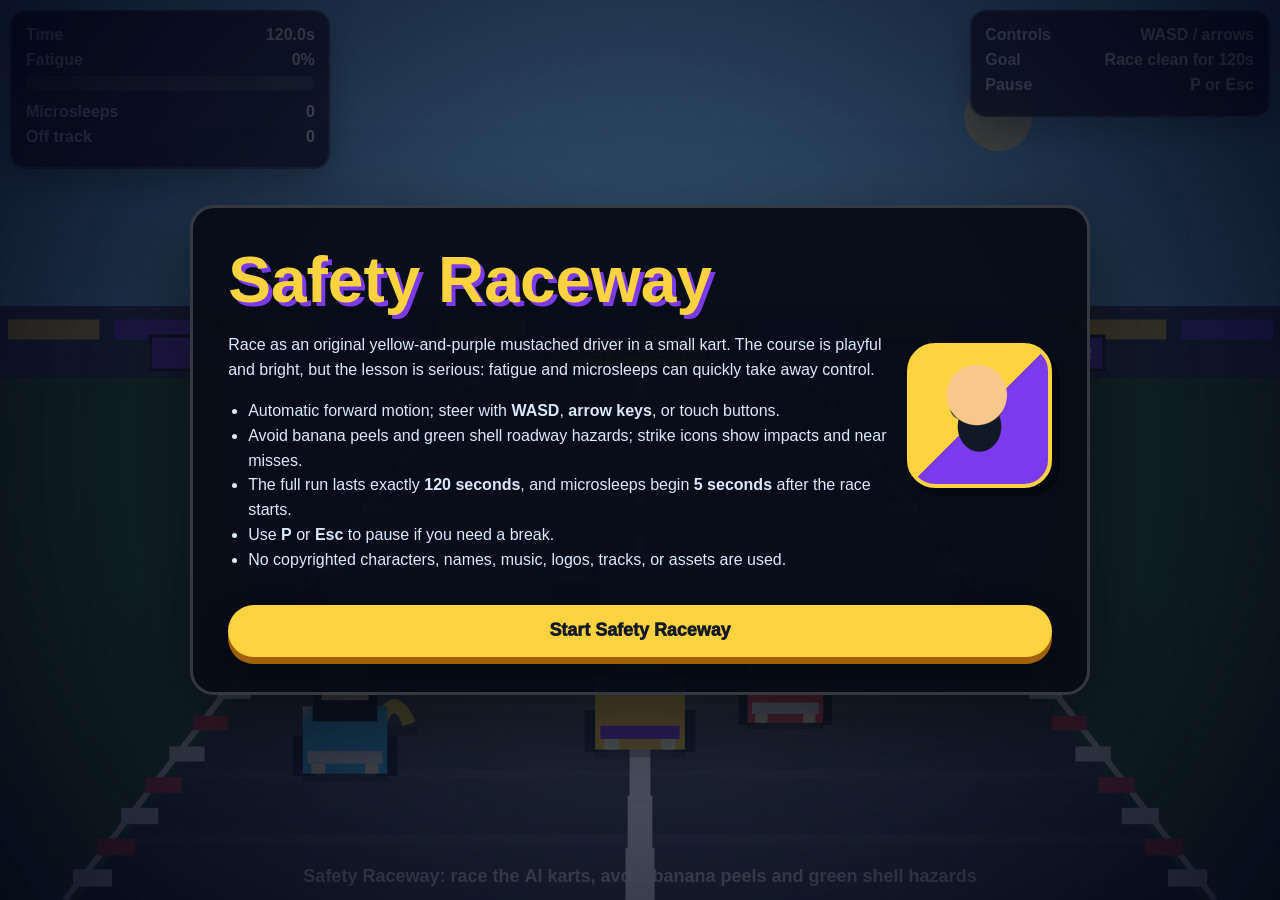
==== index.html @ 1b2b50a2 "Add improved Safety Raceway game" ====
<!DOCTYPE html>
<html lang="en">
<head>
  <meta charset="UTF-8" />
  <meta name="viewport" content="width=device-width, initial-scale=1.0" />
  <meta name="app-version" content="safety-raceway-improved" />
  <title>Safety Raceway: Fatigue Awareness</title>
  <style>
    :root {
      --panel: rgba(10, 16, 28, 0.9);
      --yellow: #ffd23f;
      --purple: #7c3aed;
      --danger: #ef4444;
      --safe: #22c55e;
      --sky: #78c7ff;
      --grass: #55b84d;
      --line: #f8fafc;
    }

    * { box-sizing: border-box; }

    html, body {
      margin: 0;
      width: 100%;
      height: 100%;
      overflow: hidden;
      background: #06111f;
      color: #f8fafc;
      font-family: Inter, "Segoe UI", Roboto, Arial, sans-serif;
      touch-action: none;
    }

    button {
      border: 0;
      border-radius: 999px;
      padding: .95rem 1.25rem;
      min-height: 52px;
      background: var(--yellow);
      color: #111827;
      font: inherit;
      font-weight: 1000;
      cursor: pointer;
      box-shadow: 0 7px 0 #a16207, 0 18px 32px rgba(0,0,0,.32);
    }

    button:focus-visible {
      outline: 4px solid #fff;
      outline-offset: 4px;
    }

    button:active { transform: translateY(3px); box-shadow: 0 4px 0 #a16207; }

    #gameShell {
      position: relative;
      width: 100vw;
      height: 100dvh;
      min-height: 100vh;
      background: linear-gradient(var(--sky) 0 56%, var(--grass) 56% 100%);
      image-rendering: pixelated;
      isolation: isolate;
    }

    canvas {
      position: absolute;
      inset: 0;
      width: 100%;
      height: 100%;
      display: block;
      image-rendering: pixelated;
    }

    .hud {
      position: absolute;
      inset: 0;
      z-index: 5;
      pointer-events: none;
      display: grid;
      grid-template-columns: minmax(210px, 320px) 1fr minmax(210px, 300px);
      gap: .75rem;
      align-items: start;
      padding: max(.65rem, env(safe-area-inset-top)) .65rem .65rem;
    }

    .panel {
      background: var(--panel);
      border: 2px solid rgba(255,255,255,.18);
      border-radius: 16px;
      padding: .85rem;
      box-shadow: 0 12px 32px rgba(0,0,0,.35);
      backdrop-filter: blur(6px);
    }

    .stat {
      display: flex;
      justify-content: space-between;
      gap: .75rem;
      margin-bottom: .45rem;
      color: #dbeafe;
      font-weight: 700;
    }

    .stat strong { color: white; }

    .meter {
      height: 15px;
      border-radius: 999px;
      overflow: hidden;
      background: rgba(255,255,255,.17);
      margin: .35rem 0 .7rem;
    }

    .meter span {
      display: block;
      height: 100%;
      width: var(--fatigue, 0%);
      background: linear-gradient(90deg, var(--safe), #facc15, var(--danger));
      transition: width .15s linear;
    }

    .messageStack {
      justify-self: center;
      display: flex;
      flex-direction: column;
      gap: .5rem;
      align-items: center;
      width: min(44rem, 100%);
    }

    .toast {
      padding: .7rem 1rem;
      border: 2px solid rgba(255,255,255,.25);
      border-radius: 999px;
      background: rgba(127, 29, 29, .94);
      font-weight: 1000;
      text-transform: uppercase;
      letter-spacing: .03em;
      box-shadow: 0 10px 28px rgba(0,0,0,.35);
      animation: toast 3s ease forwards;
    }

    @keyframes toast {
      0% { opacity: 0; transform: translateY(-10px) scale(.98); }
      12%, 78% { opacity: 1; transform: translateY(0) scale(1); }
      100% { opacity: 0; transform: translateY(-10px) scale(.98); }
    }

    .blackout {
      position: absolute;
      inset: 0;
      z-index: 10;
      display: grid;
      place-items: center;
      background: #000;
      color: white;
      opacity: 0;
      pointer-events: none;
      transition: opacity .05s linear;
      text-align: center;
      font-weight: 1000;
      font-size: clamp(2.2rem, 10vw, 6rem);
      letter-spacing: .08em;
    }

    .blackout.active { opacity: 1; }
    .blackout small { display: block; margin-top: .4rem; font-size: .22em; color: #fde68a; }

    .modal {
      position: absolute;
      inset: 0;
      z-index: 20;
      display: grid;
      place-items: center;
      padding: 1rem;
      background: radial-gradient(circle at center, rgba(30,41,59,.62), rgba(2,6,23,.94));
    }

    .card {
      width: min(900px, 96vw);
      max-height: 92dvh;
      overflow: auto;
      border-radius: 24px;
      border: 3px solid rgba(255,255,255,.18);
      background: rgba(8, 13, 24, .97);
      padding: clamp(1.1rem, 3vw, 2.2rem);
      box-shadow: 0 30px 90px rgba(0,0,0,.55);
    }

    h1, h2 { margin: 0 0 .8rem; }
    h1 { font-size: clamp(2rem, 6vw, 4rem); color: var(--yellow); text-shadow: 4px 4px 0 var(--purple); }
    h2 { color: #fff; }
    p, li { color: #dbeafe; line-height: 1.55; }
    ul { padding-left: 1.25rem; }

    .heroPreview {
      display: grid;
      grid-template-columns: 1fr auto;
      gap: 1rem;
      align-items: center;
    }

    .driverBadge {
      width: 145px;
      height: 145px;
      border-radius: 28px;
      border: 4px solid var(--yellow);
      background:
        radial-gradient(circle at 48% 35%, #f8c78b 0 26%, transparent 27%),
        radial-gradient(ellipse at 38% 45%, #1f2937 0 10%, transparent 11%),
        radial-gradient(ellipse at 58% 45%, #1f2937 0 10%, transparent 11%),
        radial-gradient(ellipse at 50% 58%, #111827 0 22%, transparent 23%),
        linear-gradient(135deg, var(--yellow) 0 50%, var(--purple) 50% 100%);
      box-shadow: 8px 8px 0 rgba(0,0,0,.35);
    }

    #startBtn, #restartBtn { width: 100%; margin-top: 1rem; font-size: 1.12rem; }

    .touchControls {
      position: absolute;
      inset: auto max(1rem, env(safe-area-inset-right)) max(1rem, env(safe-area-inset-bottom)) max(1rem, env(safe-area-inset-left));
      z-index: 6;
      display: none;
      justify-content: space-between;
      pointer-events: none;
    }

    .touchBtn {
      pointer-events: auto;
      width: clamp(78px, 22vw, 118px);
      height: clamp(78px, 22vw, 118px);
      border-radius: 24px;
      border: 3px solid rgba(255,255,255,.24);
      background: rgba(15, 23, 42, .78);
      color: white;
      font-size: clamp(2rem, 10vw, 3.4rem);
      box-shadow: 0 14px 34px rgba(0,0,0,.38);
    }

    .hidden { display: none !important; }
    .srOnly { position: absolute; width: 1px; height: 1px; overflow: hidden; clip-path: inset(50%); white-space: nowrap; }

    @media (max-width: 820px), (pointer: coarse) {
      .hud { grid-template-columns: 1fr; padding: .5rem; }
      .panel.secondary { display: none; }
      .panel { padding: .65rem; }
      .stat { font-size: .84rem; margin-bottom: .3rem; }
      .messageStack { align-items: flex-start; }
      .touchControls { display: flex; }
      .heroPreview { grid-template-columns: 1fr; }
      .driverBadge { width: 105px; height: 105px; }
    }

    @media (prefers-reduced-motion: reduce) {
      .toast, .meter span { animation: none; transition: none; }
    }
  </style>
</head>
<body>
  <main id="gameShell" aria-label="Safety Raceway fatigue-awareness kart driving game">
    <canvas id="gameCanvas" aria-hidden="true"></canvas>

    <section class="hud" aria-label="Race status">
      <div class="panel">
        <div class="stat"><span>Time</span><strong id="timeText">120.0s</strong></div>
        <div class="stat"><span>Fatigue</span><strong id="fatigueText">0%</strong></div>
        <div class="meter" role="meter" aria-label="Fatigue level" aria-valuemin="0" aria-valuemax="100" aria-valuenow="0"><span id="fatigueBar"></span></div>
        <div class="stat"><span>Microsleeps</span><strong id="sleepText">0</strong></div>
        <div class="stat"><span>Off track</span><strong id="offTrackText">0</strong></div>
      </div>
      <div id="messageStack" class="messageStack" aria-live="polite" aria-atomic="true"></div>
      <div class="panel secondary">
        <div class="stat"><span>Controls</span><strong>WASD / arrows</strong></div>
        <div class="stat"><span>Goal</span><strong>Race clean for 120s</strong></div>
        <div class="stat"><span>Pause</span><strong>P or Esc</strong></div>
      </div>
    </section>

    <section class="touchControls" aria-label="Mobile steering controls">
      <button class="touchBtn" id="leftTouch" aria-label="Steer left" type="button">‹</button>
      <button class="touchBtn" id="rightTouch" aria-label="Steer right" type="button">›</button>
    </section>

    <div class="blackout" id="blackout" role="status" aria-live="assertive"><div>MICROSLEEP<small id="blackoutText">0.1s loss of control</small></div></div>

    <section class="modal" id="startModal" aria-labelledby="startTitle">
      <div class="card">
        <div class="heroPreview">
          <div>
            <h1 id="startTitle">Safety Raceway</h1>
            <p>Race as an original yellow-and-purple mustached driver in a small kart. The course is playful and bright, but the lesson is serious: fatigue and microsleeps can quickly take away control.</p>
            <ul>
              <li>Automatic forward motion; steer with <strong>WASD</strong>, <strong>arrow keys</strong>, or touch buttons.</li>
              <li>Avoid banana peels and green shell roadway hazards; strike icons show impacts and near misses.</li>
              <li>The full run lasts exactly <strong>120 seconds</strong>, and microsleeps begin <strong>5 seconds</strong> after the race starts.</li>
              <li>Use <strong>P</strong> or <strong>Esc</strong> to pause if you need a break.</li>
              <li>No copyrighted characters, names, music, logos, tracks, or assets are used.</li>
            </ul>
          </div>
          <div class="driverBadge" aria-hidden="true"></div>
        </div>
        <button id="startBtn" type="button">Start Safety Raceway</button>
      </div>
    </section>

    <section class="modal hidden" id="endModal" aria-labelledby="endTitle">
      <div class="card">
        <h2 id="endTitle">Training Debrief</h2>
        <p id="summaryText"></p>
        <div id="results"></div>
        <ul>
          <li>Fatigue reduces reaction time.</li>
          <li>Microsleeps can happen without warning.</li>
          <li>Even a one-second lapse can cause lane departure or collision.</li>
          <li>Coffee, loud music, and open windows are not substitutes for sleep.</li>
          <li>If you are too tired to drive safely, stop, rest, and notify your supervisor.</li>
        </ul>
        <button id="restartBtn" type="button">Race Again</button>
      </div>
    </section>
  </main>

  <script>
    const $ = id => document.getElementById(id);
    const canvas = $('gameCanvas');
    const ctx = canvas.getContext('2d');
    const ui = {
      timeText: $('timeText'), fatigueText: $('fatigueText'), fatigueBar: $('fatigueBar'),
      sleepText: $('sleepText'), offTrackText: $('offTrackText'), messageStack: $('messageStack'),
      blackout: $('blackout'), blackoutText: $('blackoutText'), startModal: $('startModal'),
      endModal: $('endModal'), summaryText: $('summaryText'), results: $('results'),
      fatigueMeter: document.querySelector('.meter')
    };

    const GAME_LENGTH = 120;
    const keys = new Set();
    const aiKarts = [];
    const hazards = [];
    let width = 1280;
    let height = 720;
    let state = createState(false);

    function createState(running = true) {
      return {
        running, paused: false, elapsed: 0, distance: 0, speed: 330, playerX: 0,
        steeringVelocity: 0, fatigue: 0, microsleeps: 0, nextMicrosleep: 5,
        blackout: false, blackoutUntil: 0, currentBlackout: 0, totalImpaired: 0,
        longestBlackout: 0, offTrackEvents: 0, wasOffTrack: false, collisions: 0,
        nearMisses: 0, strikeIcons: [], lastTime: performance.now()
      };
    }

    function clamp(value, min, max) { return Math.max(min, Math.min(max, value)); }
    function randomBetween(min, max) { return min + Math.random() * (max - min); }

    function resizeCanvas() {
      const dpr = Math.min(2, window.devicePixelRatio || 1);
      canvas.width = Math.floor(window.innerWidth * dpr);
      canvas.height = Math.floor(window.innerHeight * dpr);
      ctx.setTransform(dpr, 0, 0, dpr, 0, 0);
      width = window.innerWidth;
      height = window.innerHeight;
    }

    function resetGame() {
      state = createState(true);
      aiKarts.length = 0;
      hazards.length = 0;
      setupStartingGrid();
      setupCourseHazards();
      updateHud();
      clearToasts();
      showToast('Safety message: tired driving is dangerous.');
    }

    function setupStartingGrid() {
      [
        { x: -0.72, y: -70, speed: 342, color: '#38bdf8' }, { x: 0.72, y: -70, speed: 334, color: '#ef4444' },
        { x: -0.38, y: -185, speed: 352, color: '#22c55e' }, { x: 0.38, y: -185, speed: 346, color: '#f97316' },
        { x: -0.08, y: -310, speed: 360, color: '#e879f9' }, { x: 0.86, y: -430, speed: 338, color: '#f8fafc' }
      ].forEach(racer => aiKarts.push({ ...racer, baseX: racer.x, nearMissed: false }));
    }

    function setupCourseHazards() {
      [
        { type: 'banana', x: -0.55, y: -520 }, { type: 'greenShell', x: 0.48, y: -860 },
        { type: 'banana', x: 0.05, y: -1220 }, { type: 'greenShell', x: -0.82, y: -1580 },
        { type: 'banana', x: 0.78, y: -1960 }, { type: 'greenShell', x: -0.18, y: -2340 }
      ].forEach(hazard => hazards.push({ ...hazard, spin: 0, hit: false }));
    }

    function addStrikeIcon(label, color = '#ef4444') {
      state.strikeIcons.push({ label, color, age: 0, x: randomBetween(0.39, 0.61), y: 0.28 });
      state.strikeIcons = state.strikeIcons.slice(-6);
    }

    function microsleepDurationFor(elapsed) {
      if (elapsed < 30) return randomBetween(0.1, 0.25);
      if (elapsed < 60) return randomBetween(0.25, 0.5);
      if (elapsed < 90) return randomBetween(0.5, 0.8);
      return randomBetween(0.8, 1.2);
    }

    function microsleepGapFor(elapsed) {
      if (elapsed < 30) return randomBetween(8, 12);
      if (elapsed < 60) return randomBetween(5.5, 8);
      if (elapsed < 90) return randomBetween(3.5, 5.3);
      return randomBetween(1.8, 3);
    }

    function startMicrosleep() {
      state.blackout = true;
      state.microsleeps += 1;
      state.currentBlackout = microsleepDurationFor(state.elapsed);
      state.longestBlackout = Math.max(state.longestBlackout, state.currentBlackout);
      state.totalImpaired += state.currentBlackout;
      state.blackoutUntil = state.elapsed + state.currentBlackout;
      ui.blackoutText.textContent = `${state.currentBlackout.toFixed(1)}s without steering`;
      ui.blackout.classList.add('active');
      showToast('Microsleep! You lost control for a moment. Pull over and rest.');
    }

    function endMicrosleep() {
      state.blackout = false;
      ui.blackout.classList.remove('active');
      state.nextMicrosleep = state.elapsed + microsleepGapFor(state.elapsed);
    }

    function clearToasts() { ui.messageStack.replaceChildren(); }

    function showToast(text) {
      const toast = document.createElement('div');
      toast.className = 'toast';
      toast.textContent = text;
      ui.messageStack.prepend(toast);
      window.setTimeout(() => toast.remove(), 3100);
    }

    function togglePause() {
      if (!state.running) return;
      state.paused = !state.paused;
      state.lastTime = performance.now();
      showToast(state.paused ? 'Paused. Rest breaks matter.' : 'Race resumed.');
    }

    function update(dt) {
      if (state.paused) return;
      state.elapsed = Math.min(GAME_LENGTH, state.elapsed + dt);
      state.distance += state.speed * dt;
      state.fatigue = Math.min(100, (state.elapsed / GAME_LENGTH) * 100);

      const input = (keys.has('ArrowRight') || keys.has('d') || keys.has('D') || keys.has('touchRight') ? 1 : 0) -
        (keys.has('ArrowLeft') || keys.has('a') || keys.has('A') || keys.has('touchLeft') ? 1 : 0);

      if (state.blackout) {
        state.steeringVelocity += (Math.sin(state.elapsed * 5.5 + state.microsleeps) > 0 ? 1 : -1) * 0.95 * dt;
        if (state.elapsed >= state.blackoutUntil) endMicrosleep();
      } else {
        state.steeringVelocity += input * 2.6 * dt;
        state.steeringVelocity *= Math.pow(0.035, dt);
        if (state.elapsed >= state.nextMicrosleep) startMicrosleep();
      }

      state.playerX = clamp(state.playerX + state.steeringVelocity * dt, -1.55, 1.55);
      updateAi(dt);
      updateHazards(dt);
      updateStrikeIcons(dt);
      detectTrackAndTraffic();
      updateHud();
      if (state.elapsed >= GAME_LENGTH) endGame();
    }

    function updateAi(dt) {
      for (const kart of aiKarts) {
        kart.y += (state.speed - kart.speed + 150) * dt;
        kart.x = kart.baseX + Math.sin((state.distance + kart.y) * 0.004) * 0.12;
        if (kart.y > 420) { kart.y -= 2400; kart.nearMissed = false; }
      }
    }

    function updateHazards(dt) {
      for (const hazard of hazards) {
        hazard.y += (state.speed + 90) * dt;
        hazard.spin += dt * 5;
        if (hazard.y > 420) { hazard.y -= 2600; hazard.hit = false; }
      }
    }

    function updateStrikeIcons(dt) {
      state.strikeIcons.forEach(icon => { icon.age += dt; });
      state.strikeIcons = state.strikeIcons.filter(icon => icon.age < 1.8);
    }

    function detectTrackAndTraffic() {
      const offTrack = Math.abs(state.playerX) > 1.05;
      if (offTrack && !state.wasOffTrack) { state.offTrackEvents += 1; showToast('Off track! Fatigue makes recovery harder.'); }
      state.wasOffTrack = offTrack;

      for (const kart of aiKarts) {
        if (kart.y <= -20 || kart.y >= 135) continue;
        const gap = Math.abs(kart.x - state.playerX);
        if (gap < 0.18) { state.collisions += 1; addStrikeIcon('CRASH'); showToast('Kart collision! A brief lapse can be enough.'); kart.y -= 1200; }
        else if (gap < 0.32 && !kart.nearMissed) { kart.nearMissed = true; state.nearMisses += 1; addStrikeIcon('NEAR MISS', '#f59e0b'); showToast('Near miss with another racer!'); }
      }

      for (const hazard of hazards) {
        if (hazard.hit || hazard.y <= -30 || hazard.y >= 120) continue;
        const gap = Math.abs(hazard.x - state.playerX);
        if (gap < 0.2) {
          hazard.hit = true; state.collisions += 1; state.steeringVelocity += hazard.type === 'banana' ? 1.35 : -1.35;
          addStrikeIcon(hazard.type === 'banana' ? 'BANANA' : 'SHELL', hazard.type === 'banana' ? '#facc15' : '#22c55e');
          showToast(hazard.type === 'banana' ? 'Banana peel hazard! Loss of traction.' : 'Green shell hazard! Sudden swerve.');
        } else if (gap < 0.34) {
          hazard.hit = true; state.nearMisses += 1; addStrikeIcon('DODGED', '#38bdf8'); showToast('Near miss with a roadway hazard.');
        }
      }
    }

    function updateHud() {
      const fatigue = Math.round(state.fatigue);
      ui.timeText.textContent = `${Math.max(0, GAME_LENGTH - state.elapsed).toFixed(1)}s`;
      ui.fatigueText.textContent = `${fatigue}%`;
      ui.fatigueBar.style.setProperty('--fatigue', `${state.fatigue}%`);
      ui.fatigueMeter.setAttribute('aria-valuenow', String(fatigue));
      ui.sleepText.textContent = state.microsleeps;
      ui.offTrackText.textContent = state.offTrackEvents;
    }

    function draw() {
      ctx.clearRect(0, 0, width, height);
      drawSkyAndStadium(); drawTrack(); drawHazards(); drawAiKarts(); drawPlayerKart(); drawStrikeIcons(); drawOverlayText();
      if (state.paused) drawPausedOverlay();
    }

    function drawSkyAndStadium() {
      ctx.fillStyle = '#78c7ff'; ctx.fillRect(0, 0, width, height * 0.56);
      ctx.fillStyle = '#fff3a3'; ctx.beginPath(); ctx.arc(width * 0.78, height * 0.13, 34, 0, Math.PI * 2); ctx.fill();
      ctx.fillStyle = '#334155'; ctx.fillRect(0, height * 0.34, width, height * 0.1);
      for (let i = 0; i < 12; i += 1) { ctx.fillStyle = i % 2 ? '#7c3aed' : '#ffd23f'; ctx.fillRect(i * width / 12 + 8, height * 0.355, width / 14, 20); }
      ctx.fillStyle = '#55b84d'; ctx.fillRect(0, height * 0.44, width, height * 0.56);
    }

    function getRoadCurve(distance) { return Math.sin(distance * 0.0017) * 0.75 + Math.sin(distance * 0.0043) * 0.25; }

    function drawTrack() {
      const horizon = height * 0.42, bottom = height, playerX = state.playerX || 0, distance = state.distance || 0;
      const center = width / 2 - playerX * width * 0.08, curve = getRoadCurve(distance) * width * 0.16;
      const leftTop = center - width * 0.12 + curve, rightTop = center + width * 0.12 + curve, leftBottom = width * 0.06, rightBottom = width * 0.94;
      ctx.fillStyle = '#2f6b35'; ctx.fillRect(0, horizon, width, bottom - horizon);
      const gradient = ctx.createLinearGradient(0, horizon, 0, bottom); gradient.addColorStop(0, '#6b7280'); gradient.addColorStop(0.45, '#4b5563'); gradient.addColorStop(1, '#2f3540');
      ctx.fillStyle = gradient; ctx.beginPath(); ctx.moveTo(leftTop, horizon); ctx.lineTo(rightTop, horizon); ctx.lineTo(rightBottom, bottom); ctx.lineTo(leftBottom, bottom); ctx.closePath(); ctx.fill();
      ctx.fillStyle = 'rgba(255,255,255,.06)';
      for (let i = 0; i < 9; i += 1) { const t = i / 8, y = horizon + (bottom - horizon) * t, left = leftTop + (leftBottom - leftTop) * t, right = rightTop + (rightBottom - rightTop) * t; ctx.fillRect(left, y, right - left, 2 + t * 8); }
      drawGuardRail(leftTop, rightTop, leftBottom, rightBottom, horizon, bottom); drawLaneMarkers(center + curve, horizon, bottom); drawTrackSigns(horizon);
    }

    function drawGuardRail(leftTop, rightTop, leftBottom, rightBottom, horizon, bottom) {
      ctx.strokeStyle = '#f8fafc'; ctx.lineWidth = 6; ctx.beginPath(); ctx.moveTo(leftTop - 18, horizon); ctx.lineTo(leftBottom - 12, bottom); ctx.moveTo(rightTop + 18, horizon); ctx.lineTo(rightBottom + 12, bottom); ctx.stroke();
      for (let i = 0; i < 18; i += 1) { const t = i / 17, y = horizon + (bottom - horizon) * t, railWidth = 24 + t * 16; ctx.fillStyle = i % 2 ? '#ef4444' : '#f8fafc'; ctx.fillRect(leftTop + (leftBottom - leftTop) * t - 28, y, railWidth, 8 + t * 10); ctx.fillRect(rightTop + (rightBottom - rightTop) * t + 28 - railWidth, y, railWidth, 8 + t * 10); }
    }

    function drawLaneMarkers(center, horizon, bottom) {
      for (let i = 0; i < 16; i += 1) { const t = ((i * 90 + state.distance) % 900) / 900, y = horizon + (bottom - horizon) * t, scale = t * t; ctx.fillStyle = '#f8fafc'; ctx.fillRect(center - (8 + scale * 26) / 2, y, 8 + scale * 26, 18 + scale * 72); }
    }

    function drawTrackSigns(horizon) {
      ['REST AREA', 'SAFETY RACEWAY', 'FATIGUE = DANGER'].forEach((sign, i) => { const x = width * (0.18 + i * 0.31), signY = horizon - 42; ctx.fillStyle = i === 1 ? '#ffd23f' : '#7c3aed'; ctx.fillRect(x - 80, signY, 160, 34); ctx.strokeStyle = '#111827'; ctx.lineWidth = 3; ctx.strokeRect(x - 80, signY, 160, 34); ctx.fillStyle = i === 1 ? '#111827' : '#ffffff'; ctx.font = 'bold 14px Arial'; ctx.textAlign = 'center'; ctx.fillText(sign, x, signY + 22); });
    }

    function projectKart(xNorm, yTrack) {
      const t = clamp((yTrack + 1250) / 1550, 0.05, 1), y = height * 0.42 + (height * 0.53) * t;
      const roadHalf = width * (0.12 + 0.38 * t), curve = getRoadCurve(state.distance + yTrack) * width * 0.16 * (1 - t);
      return { x: width / 2 + curve + xNorm * roadHalf - state.playerX * width * 0.03 * (1 - t), y, scale: 0.25 + t * 1.35 };
    }

    function drawHazards() {
      const source = hazards.length ? hazards : [{ type: 'banana', x: -0.45, y: -180, spin: 0 }, { type: 'greenShell', x: 0.52, y: -360, spin: 0.8 }];
      source.forEach(hazard => { const p = projectKart(hazard.x, hazard.y); if (p.y >= height * 0.42 && p.y <= height + 120) drawHazard(p.x, p.y, p.scale, hazard.type, hazard.spin || 0); });
    }

    function drawAiKarts() {
      const source = aiKarts.length ? aiKarts : [{ x: -0.55, y: -110, color: '#38bdf8' }, { x: 0.4, y: -260, color: '#ef4444' }, { x: 0.05, y: -520, color: '#22c55e' }];
      [...source].sort((a, b) => a.y - b.y).forEach(kart => { const p = projectKart(kart.x, kart.y); if (p.y >= height * 0.42 && p.y <= height + 120) drawKart(p.x, p.y, p.scale, kart.color, '#111827', false); });
    }

    function drawPlayerKart() { drawKart(width / 2, height * 0.78 + Math.sin(state.distance * 0.04) * 3, 1.32, '#ffd23f', '#7c3aed', true); }

    function drawStrikeIcons() {
      state.strikeIcons.forEach(icon => { const alpha = Math.max(0, 1 - icon.age / 1.8), pop = 1 + Math.sin(icon.age * Math.PI * 4) * 0.08; ctx.save(); ctx.globalAlpha = alpha; ctx.translate(width * icon.x, height * (icon.y - icon.age * 0.06)); ctx.scale(pop, pop); ctx.fillStyle = icon.color; ctx.strokeStyle = '#111827'; ctx.lineWidth = 5; ctx.beginPath(); for (let i = 0; i < 12; i += 1) { const angle = Math.PI * 2 * i / 12, radius = i % 2 ? 44 : 58; ctx.lineTo(Math.cos(angle) * radius, Math.sin(angle) * radius); } ctx.closePath(); ctx.fill(); ctx.stroke(); ctx.fillStyle = 'white'; ctx.font = '900 17px Arial'; ctx.textAlign = 'center'; ctx.textBaseline = 'middle'; ctx.fillText(icon.label, 0, 0); ctx.restore(); });
    }

    function drawHazard(x, y, scale, type, spin) {
      ctx.save(); ctx.translate(x, y); ctx.scale(scale, scale); ctx.rotate(type === 'greenShell' ? spin : 0); ctx.fillStyle = 'rgba(0,0,0,.25)'; ctx.fillRect(-20, 16, 40, 8);
      if (type === 'banana') { ctx.fillStyle = '#fde047'; ctx.beginPath(); ctx.moveTo(-18, 12); ctx.quadraticCurveTo(0, -26, 18, 12); ctx.lineTo(7, 16); ctx.quadraticCurveTo(0, -6, -7, 16); ctx.closePath(); ctx.fill(); ctx.fillStyle = '#92400e'; ctx.fillRect(-3, -23, 6, 9); }
      else { ctx.fillStyle = '#16a34a'; ctx.beginPath(); ctx.ellipse(0, 0, 25, 19, 0, 0, Math.PI * 2); ctx.fill(); ctx.strokeStyle = '#052e16'; ctx.lineWidth = 5; ctx.stroke(); ctx.fillStyle = '#bbf7d0'; ctx.fillRect(-10, -8, 20, 16); }
      ctx.restore();
    }

    function drawKart(x, y, scale, bodyColor, accentColor, player) {
      ctx.save(); ctx.translate(x, y); ctx.scale(scale, scale); ctx.fillStyle = 'rgba(0,0,0,.28)'; ctx.fillRect(-34, 30, 68, 12); ctx.fillStyle = '#111827'; ctx.fillRect(-42, 6, 18, 32); ctx.fillRect(24, 6, 18, 32);
      const kartGradient = ctx.createLinearGradient(-34, -18, 34, 36); kartGradient.addColorStop(0, '#ffffff'); kartGradient.addColorStop(0.12, bodyColor); kartGradient.addColorStop(1, bodyColor); ctx.fillStyle = kartGradient; ctx.fillRect(-34, -18, 68, 54);
      ctx.fillStyle = accentColor; ctx.fillRect(-26, -30, 52, 24); ctx.fillStyle = '#f7c58d'; ctx.fillRect(-19, -55, 38, 32); ctx.fillStyle = '#111827'; ctx.fillRect(-24, -39, 48, 9); ctx.fillStyle = player ? '#7c3aed' : '#e5e7eb'; ctx.fillRect(-30, 18, 60, 10); ctx.fillStyle = '#fef3c7'; ctx.fillRect(-27, 28, 11, 8); ctx.fillRect(16, 28, 11, 8); ctx.restore();
    }

    function drawOverlayText() { ctx.fillStyle = 'rgba(255,255,255,.78)'; ctx.font = 'bold 18px Arial'; ctx.textAlign = 'center'; ctx.fillText('Safety Raceway: race the AI karts, avoid banana peels and green shell hazards', width / 2, height - 18); }

    function drawPausedOverlay() { ctx.fillStyle = 'rgba(2,6,23,.65)'; ctx.fillRect(0, 0, width, height); ctx.fillStyle = '#fff'; ctx.font = '900 48px Arial'; ctx.textAlign = 'center'; ctx.fillText('PAUSED', width / 2, height / 2); }

    function appendResult(label, value) {
      const li = document.createElement('li'); li.append(`${label}: `); const strong = document.createElement('strong'); strong.textContent = value; li.append(strong); return li;
    }

    function endGame() {
      state.running = false; state.blackout = false; ui.blackout.classList.remove('active');
      ui.summaryText.textContent = 'The 120-second Safety Raceway run is complete. Review how fatigue and microsleeps affected control.';
      const heading = document.createElement('h2'); heading.textContent = 'Your Results';
      const list = document.createElement('ul');
      list.append(appendResult('Microsleeps', state.microsleeps), appendResult('Off-track events', state.offTrackEvents), appendResult('Collisions / hazards hit', state.collisions), appendResult('Near misses', state.nearMisses), appendResult('Longest blackout', `${state.longestBlackout.toFixed(2)} seconds`), appendResult('Total time impaired', `${state.totalImpaired.toFixed(2)} seconds`));
      ui.results.replaceChildren(heading, list); ui.endModal.classList.remove('hidden');
    }

    function loop(now) {
      if (state.running) { const dt = Math.min(0.05, Math.max(0, (now - state.lastTime) / 1000)); state.lastTime = now; update(dt); }
      draw(); requestAnimationFrame(loop);
    }

    function bindTouch(button, keyName) {
      const start = event => { event.preventDefault(); keys.add(keyName); button.setPointerCapture?.(event.pointerId); };
      const end = event => { event.preventDefault(); keys.delete(keyName); };
      button.addEventListener('pointerdown', start); button.addEventListener('pointerup', end); button.addEventListener('pointercancel', end); button.addEventListener('pointerleave', end);
    }

    document.addEventListener('keydown', event => {
      if (['ArrowLeft', 'ArrowRight', 'a', 'A', 'd', 'D', 'w', 'W', 's', 'S'].includes(event.key)) event.preventDefault();
      if ((event.key === 'p' || event.key === 'P' || event.key === 'Escape') && !event.repeat) { event.preventDefault(); togglePause(); return; }
      keys.add(event.key);
    });
    document.addEventListener('keyup', event => keys.delete(event.key));
    window.addEventListener('blur', () => { keys.clear(); if (state.running && !state.paused) togglePause(); });
    bindTouch($('leftTouch'), 'touchLeft'); bindTouch($('rightTouch'), 'touchRight');
    $('startBtn').addEventListener('click', () => { ui.startModal.classList.add('hidden'); ui.endModal.classList.add('hidden'); resetGame(); });
    $('restartBtn').addEventListener('click', () => { ui.endModal.classList.add('hidden'); resetGame(); });
    window.addEventListener('resize', resizeCanvas);
    resizeCanvas(); draw(); requestAnimationFrame(loop);
  </script>
</body>
</html>
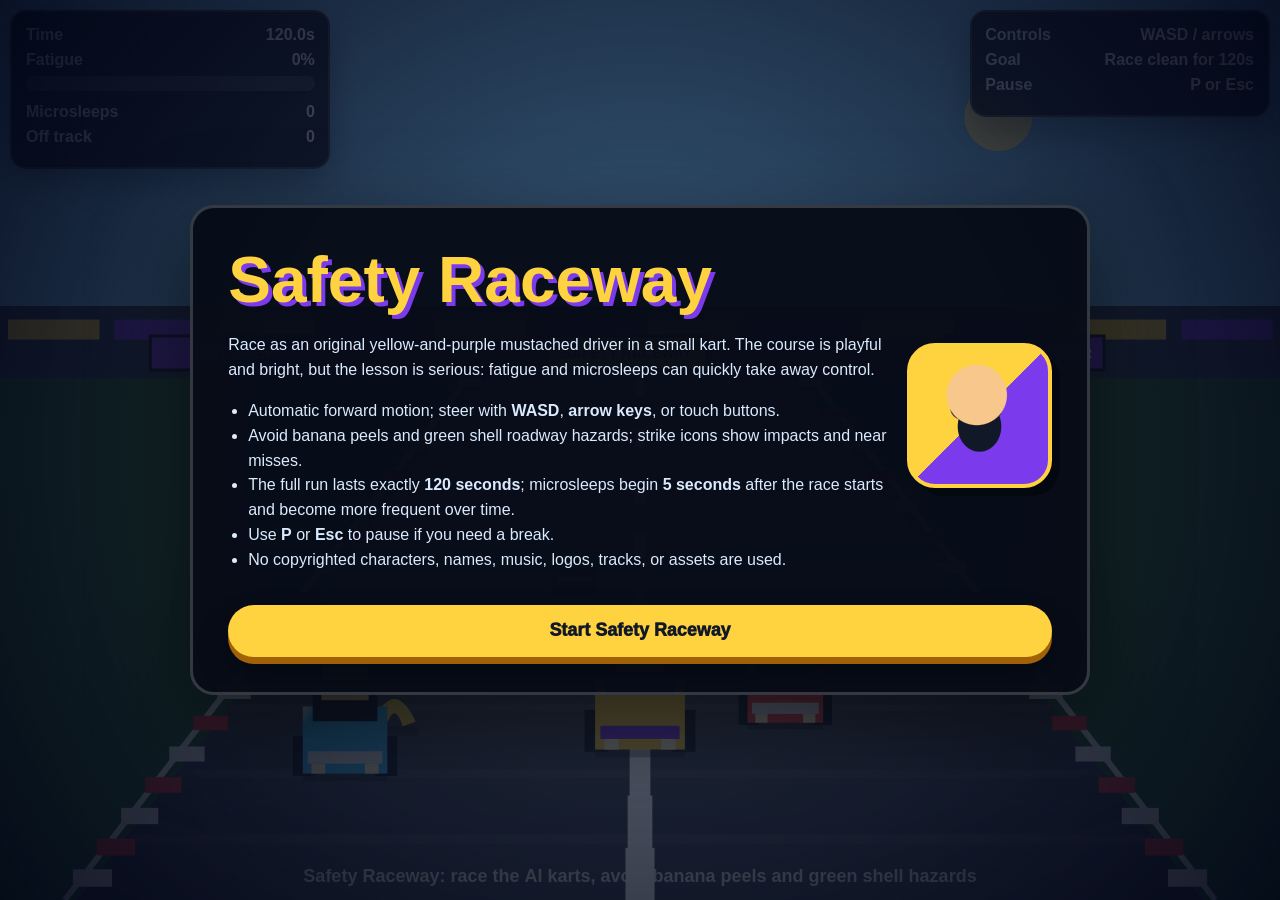
==== commit 34979565: "Fix driver control and microsleep cadence" ====
--- a/index.html
+++ b/index.html
@@ -290,7 +290,7 @@
             <ul>
               <li>Automatic forward motion; steer with <strong>WASD</strong>, <strong>arrow keys</strong>, or touch buttons.</li>
               <li>Avoid banana peels and green shell roadway hazards; strike icons show impacts and near misses.</li>
-              <li>The full run lasts exactly <strong>120 seconds</strong>, and microsleeps begin <strong>5 seconds</strong> after the race starts.</li>
+              <li>The full run lasts exactly <strong>120 seconds</strong>; microsleeps begin <strong>5 seconds</strong> after the race starts and become more frequent over time.</li>
               <li>Use <strong>P</strong> or <strong>Esc</strong> to pause if you need a break.</li>
               <li>No copyrighted characters, names, music, logos, tracks, or assets are used.</li>
             </ul>
@@ -400,10 +400,10 @@
     }
 
     function microsleepGapFor(elapsed) {
-      if (elapsed < 30) return randomBetween(8, 12);
-      if (elapsed < 60) return randomBetween(5.5, 8);
-      if (elapsed < 90) return randomBetween(3.5, 5.3);
-      return randomBetween(1.8, 3);
+      if (elapsed < 30) return randomBetween(4, 5);
+      if (elapsed < 60) return randomBetween(3, 4);
+      if (elapsed < 90) return randomBetween(2, 3);
+      return randomBetween(1, 2);
     }
 
     function startMicrosleep() {
@@ -451,7 +451,8 @@
         (keys.has('ArrowLeft') || keys.has('a') || keys.has('A') || keys.has('touchLeft') ? 1 : 0);
 
       if (state.blackout) {
-        state.steeringVelocity += (Math.sin(state.elapsed * 5.5 + state.microsleeps) > 0 ? 1 : -1) * 0.95 * dt;
+        // During a microsleep the driver stops responding, but the game never steers for them.
+        state.steeringVelocity *= Math.pow(0.08, dt);
         if (state.elapsed >= state.blackoutUntil) endMicrosleep();
       } else {
         state.steeringVelocity += input * 2.6 * dt;
@@ -541,8 +542,8 @@
     function getRoadCurve(distance) { return Math.sin(distance * 0.0017) * 0.75 + Math.sin(distance * 0.0043) * 0.25; }
 
     function drawTrack() {
-      const horizon = height * 0.42, bottom = height, playerX = state.playerX || 0, distance = state.distance || 0;
-      const center = width / 2 - playerX * width * 0.08, curve = getRoadCurve(distance) * width * 0.16;
+      const horizon = height * 0.42, bottom = height, distance = state.distance || 0;
+      const center = width / 2, curve = getRoadCurve(distance) * width * 0.16;
       const leftTop = center - width * 0.12 + curve, rightTop = center + width * 0.12 + curve, leftBottom = width * 0.06, rightBottom = width * 0.94;
       ctx.fillStyle = '#2f6b35'; ctx.fillRect(0, horizon, width, bottom - horizon);
       const gradient = ctx.createLinearGradient(0, horizon, 0, bottom); gradient.addColorStop(0, '#6b7280'); gradient.addColorStop(0.45, '#4b5563'); gradient.addColorStop(1, '#2f3540');
@@ -568,7 +569,7 @@
     function projectKart(xNorm, yTrack) {
       const t = clamp((yTrack + 1250) / 1550, 0.05, 1), y = height * 0.42 + (height * 0.53) * t;
       const roadHalf = width * (0.12 + 0.38 * t), curve = getRoadCurve(state.distance + yTrack) * width * 0.16 * (1 - t);
-      return { x: width / 2 + curve + xNorm * roadHalf - state.playerX * width * 0.03 * (1 - t), y, scale: 0.25 + t * 1.35 };
+      return { x: width / 2 + curve + xNorm * roadHalf, y, scale: 0.25 + t * 1.35 };
     }
 
     function drawHazards() {
@@ -581,7 +582,10 @@
       [...source].sort((a, b) => a.y - b.y).forEach(kart => { const p = projectKart(kart.x, kart.y); if (p.y >= height * 0.42 && p.y <= height + 120) drawKart(p.x, p.y, p.scale, kart.color, '#111827', false); });
     }
 
-    function drawPlayerKart() { drawKart(width / 2, height * 0.78 + Math.sin(state.distance * 0.04) * 3, 1.32, '#ffd23f', '#7c3aed', true); }
+    function drawPlayerKart() {
+      const playerScreenX = width / 2 + state.playerX * width * 0.285;
+      drawKart(playerScreenX, height * 0.78 + Math.sin(state.distance * 0.04) * 3, 1.32, '#ffd23f', '#7c3aed', true);
+    }
 
     function drawStrikeIcons() {
       state.strikeIcons.forEach(icon => { const alpha = Math.max(0, 1 - icon.age / 1.8), pop = 1 + Math.sin(icon.age * Math.PI * 4) * 0.08; ctx.save(); ctx.globalAlpha = alpha; ctx.translate(width * icon.x, height * (icon.y - icon.age * 0.06)); ctx.scale(pop, pop); ctx.fillStyle = icon.color; ctx.strokeStyle = '#111827'; ctx.lineWidth = 5; ctx.beginPath(); for (let i = 0; i < 12; i += 1) { const angle = Math.PI * 2 * i / 12, radius = i % 2 ? 44 : 58; ctx.lineTo(Math.cos(angle) * radius, Math.sin(angle) * radius); } ctx.closePath(); ctx.fill(); ctx.stroke(); ctx.fillStyle = 'white'; ctx.font = '900 17px Arial'; ctx.textAlign = 'center'; ctx.textBaseline = 'middle'; ctx.fillText(icon.label, 0, 0); ctx.restore(); });
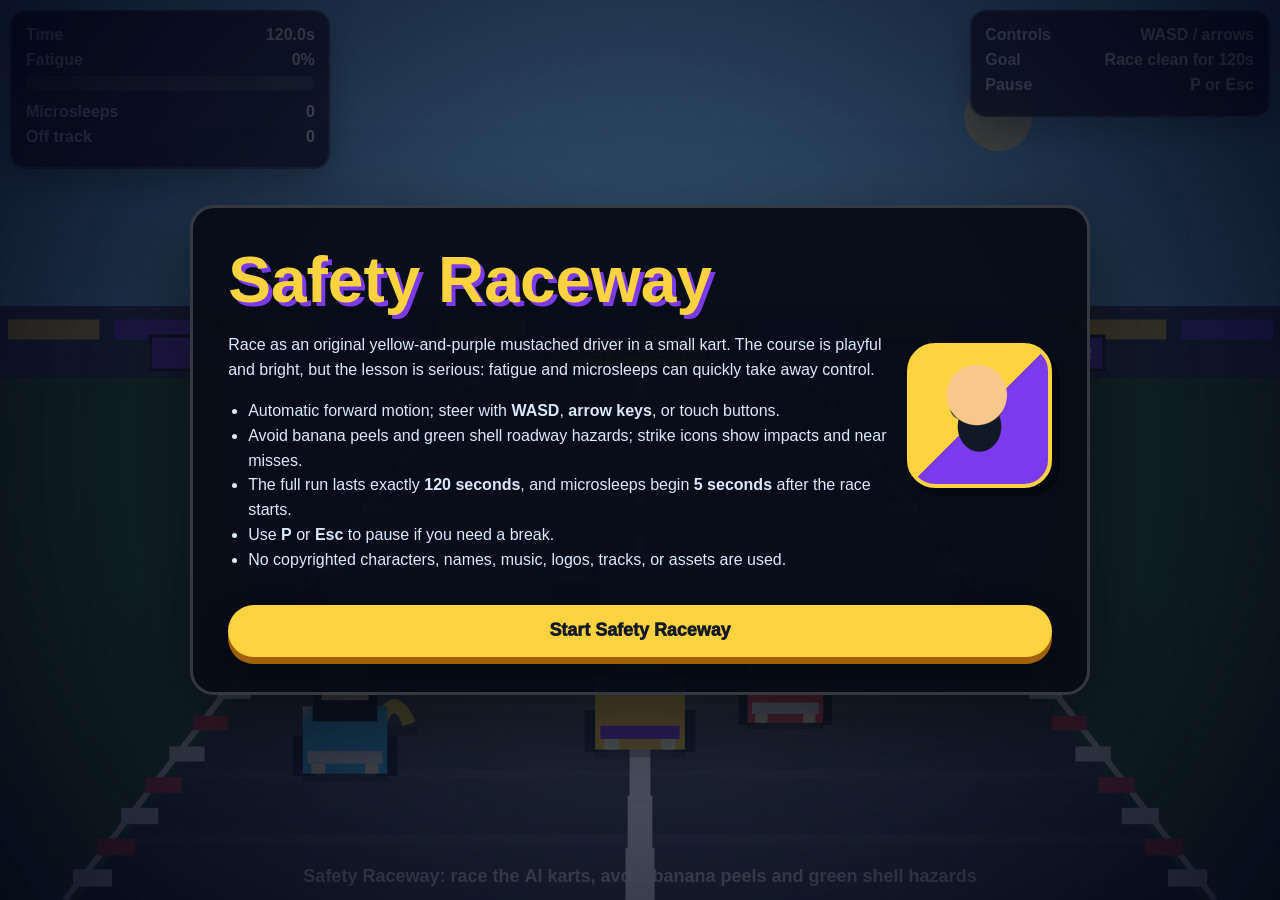
==== commit f99678e9: "Merge branch 'main' into codex/improve-html-and-javascript-code-c1svk4" ====
--- a/index.html
+++ b/index.html
@@ -290,7 +290,7 @@
             <ul>
               <li>Automatic forward motion; steer with <strong>WASD</strong>, <strong>arrow keys</strong>, or touch buttons.</li>
               <li>Avoid banana peels and green shell roadway hazards; strike icons show impacts and near misses.</li>
-              <li>The full run lasts exactly <strong>120 seconds</strong>; microsleeps begin <strong>5 seconds</strong> after the race starts and become more frequent over time.</li>
+              <li>The full run lasts exactly <strong>120 seconds</strong>, and microsleeps begin <strong>5 seconds</strong> after the race starts.</li>
               <li>Use <strong>P</strong> or <strong>Esc</strong> to pause if you need a break.</li>
               <li>No copyrighted characters, names, music, logos, tracks, or assets are used.</li>
             </ul>
@@ -400,10 +400,10 @@
     }
 
     function microsleepGapFor(elapsed) {
-      if (elapsed < 30) return randomBetween(4, 5);
-      if (elapsed < 60) return randomBetween(3, 4);
-      if (elapsed < 90) return randomBetween(2, 3);
-      return randomBetween(1, 2);
+      if (elapsed < 30) return randomBetween(8, 12);
+      if (elapsed < 60) return randomBetween(5.5, 8);
+      if (elapsed < 90) return randomBetween(3.5, 5.3);
+      return randomBetween(1.8, 3);
     }
 
     function startMicrosleep() {
@@ -451,8 +451,7 @@
         (keys.has('ArrowLeft') || keys.has('a') || keys.has('A') || keys.has('touchLeft') ? 1 : 0);
 
       if (state.blackout) {
-        // During a microsleep the driver stops responding, but the game never steers for them.
-        state.steeringVelocity *= Math.pow(0.08, dt);
+        state.steeringVelocity += (Math.sin(state.elapsed * 5.5 + state.microsleeps) > 0 ? 1 : -1) * 0.95 * dt;
         if (state.elapsed >= state.blackoutUntil) endMicrosleep();
       } else {
         state.steeringVelocity += input * 2.6 * dt;
@@ -542,8 +541,8 @@
     function getRoadCurve(distance) { return Math.sin(distance * 0.0017) * 0.75 + Math.sin(distance * 0.0043) * 0.25; }
 
     function drawTrack() {
-      const horizon = height * 0.42, bottom = height, distance = state.distance || 0;
-      const center = width / 2, curve = getRoadCurve(distance) * width * 0.16;
+      const horizon = height * 0.42, bottom = height, playerX = state.playerX || 0, distance = state.distance || 0;
+      const center = width / 2 - playerX * width * 0.08, curve = getRoadCurve(distance) * width * 0.16;
       const leftTop = center - width * 0.12 + curve, rightTop = center + width * 0.12 + curve, leftBottom = width * 0.06, rightBottom = width * 0.94;
       ctx.fillStyle = '#2f6b35'; ctx.fillRect(0, horizon, width, bottom - horizon);
       const gradient = ctx.createLinearGradient(0, horizon, 0, bottom); gradient.addColorStop(0, '#6b7280'); gradient.addColorStop(0.45, '#4b5563'); gradient.addColorStop(1, '#2f3540');
@@ -569,7 +568,7 @@
     function projectKart(xNorm, yTrack) {
       const t = clamp((yTrack + 1250) / 1550, 0.05, 1), y = height * 0.42 + (height * 0.53) * t;
       const roadHalf = width * (0.12 + 0.38 * t), curve = getRoadCurve(state.distance + yTrack) * width * 0.16 * (1 - t);
-      return { x: width / 2 + curve + xNorm * roadHalf, y, scale: 0.25 + t * 1.35 };
+      return { x: width / 2 + curve + xNorm * roadHalf - state.playerX * width * 0.03 * (1 - t), y, scale: 0.25 + t * 1.35 };
     }
 
     function drawHazards() {
@@ -582,10 +581,7 @@
       [...source].sort((a, b) => a.y - b.y).forEach(kart => { const p = projectKart(kart.x, kart.y); if (p.y >= height * 0.42 && p.y <= height + 120) drawKart(p.x, p.y, p.scale, kart.color, '#111827', false); });
     }
 
-    function drawPlayerKart() {
-      const playerScreenX = width / 2 + state.playerX * width * 0.285;
-      drawKart(playerScreenX, height * 0.78 + Math.sin(state.distance * 0.04) * 3, 1.32, '#ffd23f', '#7c3aed', true);
-    }
+    function drawPlayerKart() { drawKart(width / 2, height * 0.78 + Math.sin(state.distance * 0.04) * 3, 1.32, '#ffd23f', '#7c3aed', true); }
 
     function drawStrikeIcons() {
       state.strikeIcons.forEach(icon => { const alpha = Math.max(0, 1 - icon.age / 1.8), pop = 1 + Math.sin(icon.age * Math.PI * 4) * 0.08; ctx.save(); ctx.globalAlpha = alpha; ctx.translate(width * icon.x, height * (icon.y - icon.age * 0.06)); ctx.scale(pop, pop); ctx.fillStyle = icon.color; ctx.strokeStyle = '#111827'; ctx.lineWidth = 5; ctx.beginPath(); for (let i = 0; i < 12; i += 1) { const angle = Math.PI * 2 * i / 12, radius = i % 2 ? 44 : 58; ctx.lineTo(Math.cos(angle) * radius, Math.sin(angle) * radius); } ctx.closePath(); ctx.fill(); ctx.stroke(); ctx.fillStyle = 'white'; ctx.font = '900 17px Arial'; ctx.textAlign = 'center'; ctx.textBaseline = 'middle'; ctx.fillText(icon.label, 0, 0); ctx.restore(); });
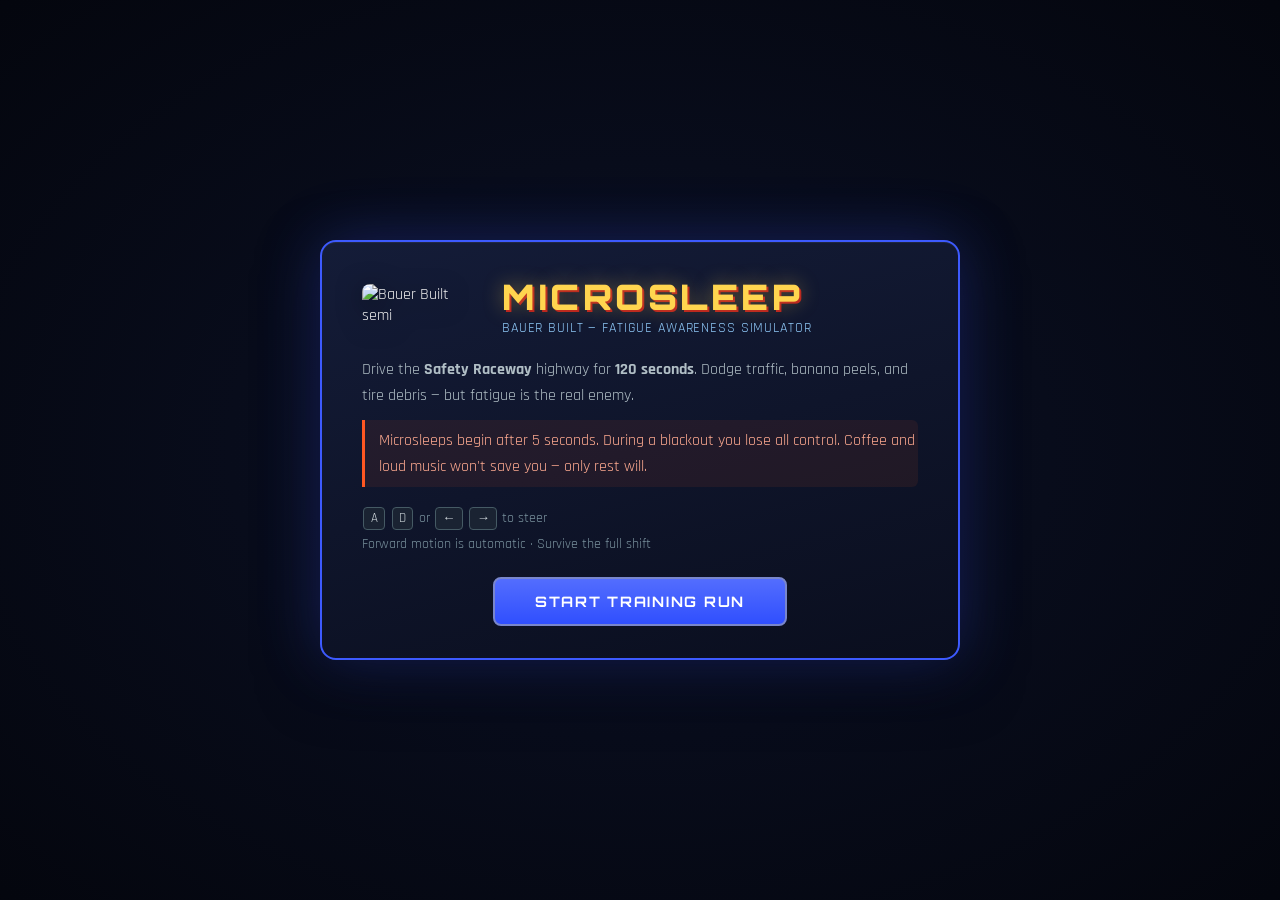
==== commit 9dcb5dac: "Add files via upload" ====
--- a/index.html
+++ b/index.html
@@ -1,645 +1,108 @@
-<!DOCTYPE html>
-<html lang="en">
-<head>
-  <meta charset="UTF-8" />
-  <meta name="viewport" content="width=device-width, initial-scale=1.0" />
-  <meta name="app-version" content="safety-raceway-improved" />
-  <title>Safety Raceway: Fatigue Awareness</title>
-  <style>
-    :root {
-      --panel: rgba(10, 16, 28, 0.9);
-      --yellow: #ffd23f;
-      --purple: #7c3aed;
-      --danger: #ef4444;
-      --safe: #22c55e;
-      --sky: #78c7ff;
-      --grass: #55b84d;
-      --line: #f8fafc;
-    }
-
-    * { box-sizing: border-box; }
-
-    html, body {
-      margin: 0;
-      width: 100%;
-      height: 100%;
-      overflow: hidden;
-      background: #06111f;
-      color: #f8fafc;
-      font-family: Inter, "Segoe UI", Roboto, Arial, sans-serif;
-      touch-action: none;
-    }
-
-    button {
-      border: 0;
-      border-radius: 999px;
-      padding: .95rem 1.25rem;
-      min-height: 52px;
-      background: var(--yellow);
-      color: #111827;
-      font: inherit;
-      font-weight: 1000;
-      cursor: pointer;
-      box-shadow: 0 7px 0 #a16207, 0 18px 32px rgba(0,0,0,.32);
-    }
-
-    button:focus-visible {
-      outline: 4px solid #fff;
-      outline-offset: 4px;
-    }
-
-    button:active { transform: translateY(3px); box-shadow: 0 4px 0 #a16207; }
-
-    #gameShell {
-      position: relative;
-      width: 100vw;
-      height: 100dvh;
-      min-height: 100vh;
-      background: linear-gradient(var(--sky) 0 56%, var(--grass) 56% 100%);
-      image-rendering: pixelated;
-      isolation: isolate;
-    }
-
-    canvas {
-      position: absolute;
-      inset: 0;
-      width: 100%;
-      height: 100%;
-      display: block;
-      image-rendering: pixelated;
-    }
-
-    .hud {
-      position: absolute;
-      inset: 0;
-      z-index: 5;
-      pointer-events: none;
-      display: grid;
-      grid-template-columns: minmax(210px, 320px) 1fr minmax(210px, 300px);
-      gap: .75rem;
-      align-items: start;
-      padding: max(.65rem, env(safe-area-inset-top)) .65rem .65rem;
-    }
-
-    .panel {
-      background: var(--panel);
-      border: 2px solid rgba(255,255,255,.18);
-      border-radius: 16px;
-      padding: .85rem;
-      box-shadow: 0 12px 32px rgba(0,0,0,.35);
-      backdrop-filter: blur(6px);
-    }
-
-    .stat {
-      display: flex;
-      justify-content: space-between;
-      gap: .75rem;
-      margin-bottom: .45rem;
-      color: #dbeafe;
-      font-weight: 700;
-    }
-
-    .stat strong { color: white; }
-
-    .meter {
-      height: 15px;
-      border-radius: 999px;
-      overflow: hidden;
-      background: rgba(255,255,255,.17);
-      margin: .35rem 0 .7rem;
-    }
-
-    .meter span {
-      display: block;
-      height: 100%;
-      width: var(--fatigue, 0%);
-      background: linear-gradient(90deg, var(--safe), #facc15, var(--danger));
-      transition: width .15s linear;
-    }
-
-    .messageStack {
-      justify-self: center;
-      display: flex;
-      flex-direction: column;
-      gap: .5rem;
-      align-items: center;
-      width: min(44rem, 100%);
-    }
-
-    .toast {
-      padding: .7rem 1rem;
-      border: 2px solid rgba(255,255,255,.25);
-      border-radius: 999px;
-      background: rgba(127, 29, 29, .94);
-      font-weight: 1000;
-      text-transform: uppercase;
-      letter-spacing: .03em;
-      box-shadow: 0 10px 28px rgba(0,0,0,.35);
-      animation: toast 3s ease forwards;
-    }
-
-    @keyframes toast {
-      0% { opacity: 0; transform: translateY(-10px) scale(.98); }
-      12%, 78% { opacity: 1; transform: translateY(0) scale(1); }
-      100% { opacity: 0; transform: translateY(-10px) scale(.98); }
-    }
-
-    .blackout {
-      position: absolute;
-      inset: 0;
-      z-index: 10;
-      display: grid;
-      place-items: center;
-      background: #000;
-      color: white;
-      opacity: 0;
-      pointer-events: none;
-      transition: opacity .05s linear;
-      text-align: center;
-      font-weight: 1000;
-      font-size: clamp(2.2rem, 10vw, 6rem);
-      letter-spacing: .08em;
-    }
-
-    .blackout.active { opacity: 1; }
-    .blackout small { display: block; margin-top: .4rem; font-size: .22em; color: #fde68a; }
-
-    .modal {
-      position: absolute;
-      inset: 0;
-      z-index: 20;
-      display: grid;
-      place-items: center;
-      padding: 1rem;
-      background: radial-gradient(circle at center, rgba(30,41,59,.62), rgba(2,6,23,.94));
-    }
-
-    .card {
-      width: min(900px, 96vw);
-      max-height: 92dvh;
-      overflow: auto;
-      border-radius: 24px;
-      border: 3px solid rgba(255,255,255,.18);
-      background: rgba(8, 13, 24, .97);
-      padding: clamp(1.1rem, 3vw, 2.2rem);
-      box-shadow: 0 30px 90px rgba(0,0,0,.55);
-    }
-
-    h1, h2 { margin: 0 0 .8rem; }
-    h1 { font-size: clamp(2rem, 6vw, 4rem); color: var(--yellow); text-shadow: 4px 4px 0 var(--purple); }
-    h2 { color: #fff; }
-    p, li { color: #dbeafe; line-height: 1.55; }
-    ul { padding-left: 1.25rem; }
-
-    .heroPreview {
-      display: grid;
-      grid-template-columns: 1fr auto;
-      gap: 1rem;
-      align-items: center;
-    }
-
-    .driverBadge {
-      width: 145px;
-      height: 145px;
-      border-radius: 28px;
-      border: 4px solid var(--yellow);
-      background:
-        radial-gradient(circle at 48% 35%, #f8c78b 0 26%, transparent 27%),
-        radial-gradient(ellipse at 38% 45%, #1f2937 0 10%, transparent 11%),
-        radial-gradient(ellipse at 58% 45%, #1f2937 0 10%, transparent 11%),
-        radial-gradient(ellipse at 50% 58%, #111827 0 22%, transparent 23%),
-        linear-gradient(135deg, var(--yellow) 0 50%, var(--purple) 50% 100%);
-      box-shadow: 8px 8px 0 rgba(0,0,0,.35);
-    }
-
-    #startBtn, #restartBtn { width: 100%; margin-top: 1rem; font-size: 1.12rem; }
-
-    .touchControls {
-      position: absolute;
-      inset: auto max(1rem, env(safe-area-inset-right)) max(1rem, env(safe-area-inset-bottom)) max(1rem, env(safe-area-inset-left));
-      z-index: 6;
-      display: none;
-      justify-content: space-between;
-      pointer-events: none;
-    }
-
-    .touchBtn {
-      pointer-events: auto;
-      width: clamp(78px, 22vw, 118px);
-      height: clamp(78px, 22vw, 118px);
-      border-radius: 24px;
-      border: 3px solid rgba(255,255,255,.24);
-      background: rgba(15, 23, 42, .78);
-      color: white;
-      font-size: clamp(2rem, 10vw, 3.4rem);
-      box-shadow: 0 14px 34px rgba(0,0,0,.38);
-    }
-
-    .hidden { display: none !important; }
-    .srOnly { position: absolute; width: 1px; height: 1px; overflow: hidden; clip-path: inset(50%); white-space: nowrap; }
-
-    @media (max-width: 820px), (pointer: coarse) {
-      .hud { grid-template-columns: 1fr; padding: .5rem; }
-      .panel.secondary { display: none; }
-      .panel { padding: .65rem; }
-      .stat { font-size: .84rem; margin-bottom: .3rem; }
-      .messageStack { align-items: flex-start; }
-      .touchControls { display: flex; }
-      .heroPreview { grid-template-columns: 1fr; }
-      .driverBadge { width: 105px; height: 105px; }
-    }
-
-    @media (prefers-reduced-motion: reduce) {
-      .toast, .meter span { animation: none; transition: none; }
-    }
-  </style>
-</head>
-<body>
-  <main id="gameShell" aria-label="Safety Raceway fatigue-awareness kart driving game">
-    <canvas id="gameCanvas" aria-hidden="true"></canvas>
-
-    <section class="hud" aria-label="Race status">
-      <div class="panel">
-        <div class="stat"><span>Time</span><strong id="timeText">120.0s</strong></div>
-        <div class="stat"><span>Fatigue</span><strong id="fatigueText">0%</strong></div>
-        <div class="meter" role="meter" aria-label="Fatigue level" aria-valuemin="0" aria-valuemax="100" aria-valuenow="0"><span id="fatigueBar"></span></div>
-        <div class="stat"><span>Microsleeps</span><strong id="sleepText">0</strong></div>
-        <div class="stat"><span>Off track</span><strong id="offTrackText">0</strong></div>
-      </div>
-      <div id="messageStack" class="messageStack" aria-live="polite" aria-atomic="true"></div>
-      <div class="panel secondary">
-        <div class="stat"><span>Controls</span><strong>WASD / arrows</strong></div>
-        <div class="stat"><span>Goal</span><strong>Race clean for 120s</strong></div>
-        <div class="stat"><span>Pause</span><strong>P or Esc</strong></div>
-      </div>
-    </section>
-
-    <section class="touchControls" aria-label="Mobile steering controls">
-      <button class="touchBtn" id="leftTouch" aria-label="Steer left" type="button">‹</button>
-      <button class="touchBtn" id="rightTouch" aria-label="Steer right" type="button">›</button>
-    </section>
-
-    <div class="blackout" id="blackout" role="status" aria-live="assertive"><div>MICROSLEEP<small id="blackoutText">0.1s loss of control</small></div></div>
-
-    <section class="modal" id="startModal" aria-labelledby="startTitle">
-      <div class="card">
-        <div class="heroPreview">
-          <div>
-            <h1 id="startTitle">Safety Raceway</h1>
-            <p>Race as an original yellow-and-purple mustached driver in a small kart. The course is playful and bright, but the lesson is serious: fatigue and microsleeps can quickly take away control.</p>
-            <ul>
-              <li>Automatic forward motion; steer with <strong>WASD</strong>, <strong>arrow keys</strong>, or touch buttons.</li>
-              <li>Avoid banana peels and green shell roadway hazards; strike icons show impacts and near misses.</li>
-              <li>The full run lasts exactly <strong>120 seconds</strong>, and microsleeps begin <strong>5 seconds</strong> after the race starts.</li>
-              <li>Use <strong>P</strong> or <strong>Esc</strong> to pause if you need a break.</li>
-              <li>No copyrighted characters, names, music, logos, tracks, or assets are used.</li>
-            </ul>
-          </div>
-          <div class="driverBadge" aria-hidden="true"></div>
-        </div>
-        <button id="startBtn" type="button">Start Safety Raceway</button>
-      </div>
-    </section>
-
-    <section class="modal hidden" id="endModal" aria-labelledby="endTitle">
-      <div class="card">
-        <h2 id="endTitle">Training Debrief</h2>
-        <p id="summaryText"></p>
-        <div id="results"></div>
-        <ul>
-          <li>Fatigue reduces reaction time.</li>
-          <li>Microsleeps can happen without warning.</li>
-          <li>Even a one-second lapse can cause lane departure or collision.</li>
-          <li>Coffee, loud music, and open windows are not substitutes for sleep.</li>
-          <li>If you are too tired to drive safely, stop, rest, and notify your supervisor.</li>
-        </ul>
-        <button id="restartBtn" type="button">Race Again</button>
-      </div>
-    </section>
-  </main>
-
-  <script>
-    const $ = id => document.getElementById(id);
-    const canvas = $('gameCanvas');
-    const ctx = canvas.getContext('2d');
-    const ui = {
-      timeText: $('timeText'), fatigueText: $('fatigueText'), fatigueBar: $('fatigueBar'),
-      sleepText: $('sleepText'), offTrackText: $('offTrackText'), messageStack: $('messageStack'),
-      blackout: $('blackout'), blackoutText: $('blackoutText'), startModal: $('startModal'),
-      endModal: $('endModal'), summaryText: $('summaryText'), results: $('results'),
-      fatigueMeter: document.querySelector('.meter')
-    };
-
-    const GAME_LENGTH = 120;
-    const keys = new Set();
-    const aiKarts = [];
-    const hazards = [];
-    let width = 1280;
-    let height = 720;
-    let state = createState(false);
-
-    function createState(running = true) {
-      return {
-        running, paused: false, elapsed: 0, distance: 0, speed: 330, playerX: 0,
-        steeringVelocity: 0, fatigue: 0, microsleeps: 0, nextMicrosleep: 5,
-        blackout: false, blackoutUntil: 0, currentBlackout: 0, totalImpaired: 0,
-        longestBlackout: 0, offTrackEvents: 0, wasOffTrack: false, collisions: 0,
-        nearMisses: 0, strikeIcons: [], lastTime: performance.now()
-      };
-    }
-
-    function clamp(value, min, max) { return Math.max(min, Math.min(max, value)); }
-    function randomBetween(min, max) { return min + Math.random() * (max - min); }
-
-    function resizeCanvas() {
-      const dpr = Math.min(2, window.devicePixelRatio || 1);
-      canvas.width = Math.floor(window.innerWidth * dpr);
-      canvas.height = Math.floor(window.innerHeight * dpr);
-      ctx.setTransform(dpr, 0, 0, dpr, 0, 0);
-      width = window.innerWidth;
-      height = window.innerHeight;
-    }
-
-    function resetGame() {
-      state = createState(true);
-      aiKarts.length = 0;
-      hazards.length = 0;
-      setupStartingGrid();
-      setupCourseHazards();
-      updateHud();
-      clearToasts();
-      showToast('Safety message: tired driving is dangerous.');
-    }
-
-    function setupStartingGrid() {
-      [
-        { x: -0.72, y: -70, speed: 342, color: '#38bdf8' }, { x: 0.72, y: -70, speed: 334, color: '#ef4444' },
-        { x: -0.38, y: -185, speed: 352, color: '#22c55e' }, { x: 0.38, y: -185, speed: 346, color: '#f97316' },
-        { x: -0.08, y: -310, speed: 360, color: '#e879f9' }, { x: 0.86, y: -430, speed: 338, color: '#f8fafc' }
-      ].forEach(racer => aiKarts.push({ ...racer, baseX: racer.x, nearMissed: false }));
-    }
-
-    function setupCourseHazards() {
-      [
-        { type: 'banana', x: -0.55, y: -520 }, { type: 'greenShell', x: 0.48, y: -860 },
-        { type: 'banana', x: 0.05, y: -1220 }, { type: 'greenShell', x: -0.82, y: -1580 },
-        { type: 'banana', x: 0.78, y: -1960 }, { type: 'greenShell', x: -0.18, y: -2340 }
-      ].forEach(hazard => hazards.push({ ...hazard, spin: 0, hit: false }));
-    }
-
-    function addStrikeIcon(label, color = '#ef4444') {
-      state.strikeIcons.push({ label, color, age: 0, x: randomBetween(0.39, 0.61), y: 0.28 });
-      state.strikeIcons = state.strikeIcons.slice(-6);
-    }
-
-    function microsleepDurationFor(elapsed) {
-      if (elapsed < 30) return randomBetween(0.1, 0.25);
-      if (elapsed < 60) return randomBetween(0.25, 0.5);
-      if (elapsed < 90) return randomBetween(0.5, 0.8);
-      return randomBetween(0.8, 1.2);
-    }
-
-    function microsleepGapFor(elapsed) {
-      if (elapsed < 30) return randomBetween(8, 12);
-      if (elapsed < 60) return randomBetween(5.5, 8);
-      if (elapsed < 90) return randomBetween(3.5, 5.3);
-      return randomBetween(1.8, 3);
-    }
-
-    function startMicrosleep() {
-      state.blackout = true;
-      state.microsleeps += 1;
-      state.currentBlackout = microsleepDurationFor(state.elapsed);
-      state.longestBlackout = Math.max(state.longestBlackout, state.currentBlackout);
-      state.totalImpaired += state.currentBlackout;
-      state.blackoutUntil = state.elapsed + state.currentBlackout;
-      ui.blackoutText.textContent = `${state.currentBlackout.toFixed(1)}s without steering`;
-      ui.blackout.classList.add('active');
-      showToast('Microsleep! You lost control for a moment. Pull over and rest.');
-    }
-
-    function endMicrosleep() {
-      state.blackout = false;
-      ui.blackout.classList.remove('active');
-      state.nextMicrosleep = state.elapsed + microsleepGapFor(state.elapsed);
-    }
-
-    function clearToasts() { ui.messageStack.replaceChildren(); }
-
-    function showToast(text) {
-      const toast = document.createElement('div');
-      toast.className = 'toast';
-      toast.textContent = text;
-      ui.messageStack.prepend(toast);
-      window.setTimeout(() => toast.remove(), 3100);
-    }
-
-    function togglePause() {
-      if (!state.running) return;
-      state.paused = !state.paused;
-      state.lastTime = performance.now();
-      showToast(state.paused ? 'Paused. Rest breaks matter.' : 'Race resumed.');
-    }
-
-    function update(dt) {
-      if (state.paused) return;
-      state.elapsed = Math.min(GAME_LENGTH, state.elapsed + dt);
-      state.distance += state.speed * dt;
-      state.fatigue = Math.min(100, (state.elapsed / GAME_LENGTH) * 100);
-
-      const input = (keys.has('ArrowRight') || keys.has('d') || keys.has('D') || keys.has('touchRight') ? 1 : 0) -
-        (keys.has('ArrowLeft') || keys.has('a') || keys.has('A') || keys.has('touchLeft') ? 1 : 0);
-
-      if (state.blackout) {
-        state.steeringVelocity += (Math.sin(state.elapsed * 5.5 + state.microsleeps) > 0 ? 1 : -1) * 0.95 * dt;
-        if (state.elapsed >= state.blackoutUntil) endMicrosleep();
-      } else {
-        state.steeringVelocity += input * 2.6 * dt;
-        state.steeringVelocity *= Math.pow(0.035, dt);
-        if (state.elapsed >= state.nextMicrosleep) startMicrosleep();
-      }
-
-      state.playerX = clamp(state.playerX + state.steeringVelocity * dt, -1.55, 1.55);
-      updateAi(dt);
-      updateHazards(dt);
-      updateStrikeIcons(dt);
-      detectTrackAndTraffic();
-      updateHud();
-      if (state.elapsed >= GAME_LENGTH) endGame();
-    }
-
-    function updateAi(dt) {
-      for (const kart of aiKarts) {
-        kart.y += (state.speed - kart.speed + 150) * dt;
-        kart.x = kart.baseX + Math.sin((state.distance + kart.y) * 0.004) * 0.12;
-        if (kart.y > 420) { kart.y -= 2400; kart.nearMissed = false; }
-      }
-    }
-
-    function updateHazards(dt) {
-      for (const hazard of hazards) {
-        hazard.y += (state.speed + 90) * dt;
-        hazard.spin += dt * 5;
-        if (hazard.y > 420) { hazard.y -= 2600; hazard.hit = false; }
-      }
-    }
-
-    function updateStrikeIcons(dt) {
-      state.strikeIcons.forEach(icon => { icon.age += dt; });
-      state.strikeIcons = state.strikeIcons.filter(icon => icon.age < 1.8);
-    }
-
-    function detectTrackAndTraffic() {
-      const offTrack = Math.abs(state.playerX) > 1.05;
-      if (offTrack && !state.wasOffTrack) { state.offTrackEvents += 1; showToast('Off track! Fatigue makes recovery harder.'); }
-      state.wasOffTrack = offTrack;
-
-      for (const kart of aiKarts) {
-        if (kart.y <= -20 || kart.y >= 135) continue;
-        const gap = Math.abs(kart.x - state.playerX);
-        if (gap < 0.18) { state.collisions += 1; addStrikeIcon('CRASH'); showToast('Kart collision! A brief lapse can be enough.'); kart.y -= 1200; }
-        else if (gap < 0.32 && !kart.nearMissed) { kart.nearMissed = true; state.nearMisses += 1; addStrikeIcon('NEAR MISS', '#f59e0b'); showToast('Near miss with another racer!'); }
-      }
-
-      for (const hazard of hazards) {
-        if (hazard.hit || hazard.y <= -30 || hazard.y >= 120) continue;
-        const gap = Math.abs(hazard.x - state.playerX);
-        if (gap < 0.2) {
-          hazard.hit = true; state.collisions += 1; state.steeringVelocity += hazard.type === 'banana' ? 1.35 : -1.35;
-          addStrikeIcon(hazard.type === 'banana' ? 'BANANA' : 'SHELL', hazard.type === 'banana' ? '#facc15' : '#22c55e');
-          showToast(hazard.type === 'banana' ? 'Banana peel hazard! Loss of traction.' : 'Green shell hazard! Sudden swerve.');
-        } else if (gap < 0.34) {
-          hazard.hit = true; state.nearMisses += 1; addStrikeIcon('DODGED', '#38bdf8'); showToast('Near miss with a roadway hazard.');
-        }
-      }
-    }
-
-    function updateHud() {
-      const fatigue = Math.round(state.fatigue);
-      ui.timeText.textContent = `${Math.max(0, GAME_LENGTH - state.elapsed).toFixed(1)}s`;
-      ui.fatigueText.textContent = `${fatigue}%`;
-      ui.fatigueBar.style.setProperty('--fatigue', `${state.fatigue}%`);
-      ui.fatigueMeter.setAttribute('aria-valuenow', String(fatigue));
-      ui.sleepText.textContent = state.microsleeps;
-      ui.offTrackText.textContent = state.offTrackEvents;
-    }
-
-    function draw() {
-      ctx.clearRect(0, 0, width, height);
-      drawSkyAndStadium(); drawTrack(); drawHazards(); drawAiKarts(); drawPlayerKart(); drawStrikeIcons(); drawOverlayText();
-      if (state.paused) drawPausedOverlay();
-    }
-
-    function drawSkyAndStadium() {
-      ctx.fillStyle = '#78c7ff'; ctx.fillRect(0, 0, width, height * 0.56);
-      ctx.fillStyle = '#fff3a3'; ctx.beginPath(); ctx.arc(width * 0.78, height * 0.13, 34, 0, Math.PI * 2); ctx.fill();
-      ctx.fillStyle = '#334155'; ctx.fillRect(0, height * 0.34, width, height * 0.1);
-      for (let i = 0; i < 12; i += 1) { ctx.fillStyle = i % 2 ? '#7c3aed' : '#ffd23f'; ctx.fillRect(i * width / 12 + 8, height * 0.355, width / 14, 20); }
-      ctx.fillStyle = '#55b84d'; ctx.fillRect(0, height * 0.44, width, height * 0.56);
-    }
-
-    function getRoadCurve(distance) { return Math.sin(distance * 0.0017) * 0.75 + Math.sin(distance * 0.0043) * 0.25; }
-
-    function drawTrack() {
-      const horizon = height * 0.42, bottom = height, playerX = state.playerX || 0, distance = state.distance || 0;
-      const center = width / 2 - playerX * width * 0.08, curve = getRoadCurve(distance) * width * 0.16;
-      const leftTop = center - width * 0.12 + curve, rightTop = center + width * 0.12 + curve, leftBottom = width * 0.06, rightBottom = width * 0.94;
-      ctx.fillStyle = '#2f6b35'; ctx.fillRect(0, horizon, width, bottom - horizon);
-      const gradient = ctx.createLinearGradient(0, horizon, 0, bottom); gradient.addColorStop(0, '#6b7280'); gradient.addColorStop(0.45, '#4b5563'); gradient.addColorStop(1, '#2f3540');
-      ctx.fillStyle = gradient; ctx.beginPath(); ctx.moveTo(leftTop, horizon); ctx.lineTo(rightTop, horizon); ctx.lineTo(rightBottom, bottom); ctx.lineTo(leftBottom, bottom); ctx.closePath(); ctx.fill();
-      ctx.fillStyle = 'rgba(255,255,255,.06)';
-      for (let i = 0; i < 9; i += 1) { const t = i / 8, y = horizon + (bottom - horizon) * t, left = leftTop + (leftBottom - leftTop) * t, right = rightTop + (rightBottom - rightTop) * t; ctx.fillRect(left, y, right - left, 2 + t * 8); }
-      drawGuardRail(leftTop, rightTop, leftBottom, rightBottom, horizon, bottom); drawLaneMarkers(center + curve, horizon, bottom); drawTrackSigns(horizon);
-    }
-
-    function drawGuardRail(leftTop, rightTop, leftBottom, rightBottom, horizon, bottom) {
-      ctx.strokeStyle = '#f8fafc'; ctx.lineWidth = 6; ctx.beginPath(); ctx.moveTo(leftTop - 18, horizon); ctx.lineTo(leftBottom - 12, bottom); ctx.moveTo(rightTop + 18, horizon); ctx.lineTo(rightBottom + 12, bottom); ctx.stroke();
-      for (let i = 0; i < 18; i += 1) { const t = i / 17, y = horizon + (bottom - horizon) * t, railWidth = 24 + t * 16; ctx.fillStyle = i % 2 ? '#ef4444' : '#f8fafc'; ctx.fillRect(leftTop + (leftBottom - leftTop) * t - 28, y, railWidth, 8 + t * 10); ctx.fillRect(rightTop + (rightBottom - rightTop) * t + 28 - railWidth, y, railWidth, 8 + t * 10); }
-    }
-
-    function drawLaneMarkers(center, horizon, bottom) {
-      for (let i = 0; i < 16; i += 1) { const t = ((i * 90 + state.distance) % 900) / 900, y = horizon + (bottom - horizon) * t, scale = t * t; ctx.fillStyle = '#f8fafc'; ctx.fillRect(center - (8 + scale * 26) / 2, y, 8 + scale * 26, 18 + scale * 72); }
-    }
-
-    function drawTrackSigns(horizon) {
-      ['REST AREA', 'SAFETY RACEWAY', 'FATIGUE = DANGER'].forEach((sign, i) => { const x = width * (0.18 + i * 0.31), signY = horizon - 42; ctx.fillStyle = i === 1 ? '#ffd23f' : '#7c3aed'; ctx.fillRect(x - 80, signY, 160, 34); ctx.strokeStyle = '#111827'; ctx.lineWidth = 3; ctx.strokeRect(x - 80, signY, 160, 34); ctx.fillStyle = i === 1 ? '#111827' : '#ffffff'; ctx.font = 'bold 14px Arial'; ctx.textAlign = 'center'; ctx.fillText(sign, x, signY + 22); });
-    }
-
-    function projectKart(xNorm, yTrack) {
-      const t = clamp((yTrack + 1250) / 1550, 0.05, 1), y = height * 0.42 + (height * 0.53) * t;
-      const roadHalf = width * (0.12 + 0.38 * t), curve = getRoadCurve(state.distance + yTrack) * width * 0.16 * (1 - t);
-      return { x: width / 2 + curve + xNorm * roadHalf - state.playerX * width * 0.03 * (1 - t), y, scale: 0.25 + t * 1.35 };
-    }
-
-    function drawHazards() {
-      const source = hazards.length ? hazards : [{ type: 'banana', x: -0.45, y: -180, spin: 0 }, { type: 'greenShell', x: 0.52, y: -360, spin: 0.8 }];
-      source.forEach(hazard => { const p = projectKart(hazard.x, hazard.y); if (p.y >= height * 0.42 && p.y <= height + 120) drawHazard(p.x, p.y, p.scale, hazard.type, hazard.spin || 0); });
-    }
-
-    function drawAiKarts() {
-      const source = aiKarts.length ? aiKarts : [{ x: -0.55, y: -110, color: '#38bdf8' }, { x: 0.4, y: -260, color: '#ef4444' }, { x: 0.05, y: -520, color: '#22c55e' }];
-      [...source].sort((a, b) => a.y - b.y).forEach(kart => { const p = projectKart(kart.x, kart.y); if (p.y >= height * 0.42 && p.y <= height + 120) drawKart(p.x, p.y, p.scale, kart.color, '#111827', false); });
-    }
-
-    function drawPlayerKart() { drawKart(width / 2, height * 0.78 + Math.sin(state.distance * 0.04) * 3, 1.32, '#ffd23f', '#7c3aed', true); }
-
-    function drawStrikeIcons() {
-      state.strikeIcons.forEach(icon => { const alpha = Math.max(0, 1 - icon.age / 1.8), pop = 1 + Math.sin(icon.age * Math.PI * 4) * 0.08; ctx.save(); ctx.globalAlpha = alpha; ctx.translate(width * icon.x, height * (icon.y - icon.age * 0.06)); ctx.scale(pop, pop); ctx.fillStyle = icon.color; ctx.strokeStyle = '#111827'; ctx.lineWidth = 5; ctx.beginPath(); for (let i = 0; i < 12; i += 1) { const angle = Math.PI * 2 * i / 12, radius = i % 2 ? 44 : 58; ctx.lineTo(Math.cos(angle) * radius, Math.sin(angle) * radius); } ctx.closePath(); ctx.fill(); ctx.stroke(); ctx.fillStyle = 'white'; ctx.font = '900 17px Arial'; ctx.textAlign = 'center'; ctx.textBaseline = 'middle'; ctx.fillText(icon.label, 0, 0); ctx.restore(); });
-    }
-
-    function drawHazard(x, y, scale, type, spin) {
-      ctx.save(); ctx.translate(x, y); ctx.scale(scale, scale); ctx.rotate(type === 'greenShell' ? spin : 0); ctx.fillStyle = 'rgba(0,0,0,.25)'; ctx.fillRect(-20, 16, 40, 8);
-      if (type === 'banana') { ctx.fillStyle = '#fde047'; ctx.beginPath(); ctx.moveTo(-18, 12); ctx.quadraticCurveTo(0, -26, 18, 12); ctx.lineTo(7, 16); ctx.quadraticCurveTo(0, -6, -7, 16); ctx.closePath(); ctx.fill(); ctx.fillStyle = '#92400e'; ctx.fillRect(-3, -23, 6, 9); }
-      else { ctx.fillStyle = '#16a34a'; ctx.beginPath(); ctx.ellipse(0, 0, 25, 19, 0, 0, Math.PI * 2); ctx.fill(); ctx.strokeStyle = '#052e16'; ctx.lineWidth = 5; ctx.stroke(); ctx.fillStyle = '#bbf7d0'; ctx.fillRect(-10, -8, 20, 16); }
-      ctx.restore();
-    }
-
-    function drawKart(x, y, scale, bodyColor, accentColor, player) {
-      ctx.save(); ctx.translate(x, y); ctx.scale(scale, scale); ctx.fillStyle = 'rgba(0,0,0,.28)'; ctx.fillRect(-34, 30, 68, 12); ctx.fillStyle = '#111827'; ctx.fillRect(-42, 6, 18, 32); ctx.fillRect(24, 6, 18, 32);
-      const kartGradient = ctx.createLinearGradient(-34, -18, 34, 36); kartGradient.addColorStop(0, '#ffffff'); kartGradient.addColorStop(0.12, bodyColor); kartGradient.addColorStop(1, bodyColor); ctx.fillStyle = kartGradient; ctx.fillRect(-34, -18, 68, 54);
-      ctx.fillStyle = accentColor; ctx.fillRect(-26, -30, 52, 24); ctx.fillStyle = '#f7c58d'; ctx.fillRect(-19, -55, 38, 32); ctx.fillStyle = '#111827'; ctx.fillRect(-24, -39, 48, 9); ctx.fillStyle = player ? '#7c3aed' : '#e5e7eb'; ctx.fillRect(-30, 18, 60, 10); ctx.fillStyle = '#fef3c7'; ctx.fillRect(-27, 28, 11, 8); ctx.fillRect(16, 28, 11, 8); ctx.restore();
-    }
-
-    function drawOverlayText() { ctx.fillStyle = 'rgba(255,255,255,.78)'; ctx.font = 'bold 18px Arial'; ctx.textAlign = 'center'; ctx.fillText('Safety Raceway: race the AI karts, avoid banana peels and green shell hazards', width / 2, height - 18); }
-
-    function drawPausedOverlay() { ctx.fillStyle = 'rgba(2,6,23,.65)'; ctx.fillRect(0, 0, width, height); ctx.fillStyle = '#fff'; ctx.font = '900 48px Arial'; ctx.textAlign = 'center'; ctx.fillText('PAUSED', width / 2, height / 2); }
-
-    function appendResult(label, value) {
-      const li = document.createElement('li'); li.append(`${label}: `); const strong = document.createElement('strong'); strong.textContent = value; li.append(strong); return li;
-    }
-
-    function endGame() {
-      state.running = false; state.blackout = false; ui.blackout.classList.remove('active');
-      ui.summaryText.textContent = 'The 120-second Safety Raceway run is complete. Review how fatigue and microsleeps affected control.';
-      const heading = document.createElement('h2'); heading.textContent = 'Your Results';
-      const list = document.createElement('ul');
-      list.append(appendResult('Microsleeps', state.microsleeps), appendResult('Off-track events', state.offTrackEvents), appendResult('Collisions / hazards hit', state.collisions), appendResult('Near misses', state.nearMisses), appendResult('Longest blackout', `${state.longestBlackout.toFixed(2)} seconds`), appendResult('Total time impaired', `${state.totalImpaired.toFixed(2)} seconds`));
-      ui.results.replaceChildren(heading, list); ui.endModal.classList.remove('hidden');
-    }
-
-    function loop(now) {
-      if (state.running) { const dt = Math.min(0.05, Math.max(0, (now - state.lastTime) / 1000)); state.lastTime = now; update(dt); }
-      draw(); requestAnimationFrame(loop);
-    }
-
-    function bindTouch(button, keyName) {
-      const start = event => { event.preventDefault(); keys.add(keyName); button.setPointerCapture?.(event.pointerId); };
-      const end = event => { event.preventDefault(); keys.delete(keyName); };
-      button.addEventListener('pointerdown', start); button.addEventListener('pointerup', end); button.addEventListener('pointercancel', end); button.addEventListener('pointerleave', end);
-    }
-
-    document.addEventListener('keydown', event => {
-      if (['ArrowLeft', 'ArrowRight', 'a', 'A', 'd', 'D', 'w', 'W', 's', 'S'].includes(event.key)) event.preventDefault();
-      if ((event.key === 'p' || event.key === 'P' || event.key === 'Escape') && !event.repeat) { event.preventDefault(); togglePause(); return; }
-      keys.add(event.key);
-    });
-    document.addEventListener('keyup', event => keys.delete(event.key));
-    window.addEventListener('blur', () => { keys.clear(); if (state.running && !state.paused) togglePause(); });
-    bindTouch($('leftTouch'), 'touchLeft'); bindTouch($('rightTouch'), 'touchRight');
-    $('startBtn').addEventListener('click', () => { ui.startModal.classList.add('hidden'); ui.endModal.classList.add('hidden'); resetGame(); });
-    $('restartBtn').addEventListener('click', () => { ui.endModal.classList.add('hidden'); resetGame(); });
-    window.addEventListener('resize', resizeCanvas);
-    resizeCanvas(); draw(); requestAnimationFrame(loop);
-  </script>
-</body>
-</html>
+<!DOCTYPE html>
+<html lang="en">
+<head>
+  <meta charset="UTF-8">
+  <meta name="viewport" content="width=device-width, initial-scale=1.0">
+  <title>Microsleep — Fatigue Awareness Training</title>
+  <link rel="stylesheet" href="css/style.css">
+  <link rel="preconnect" href="https://fonts.googleapis.com">
+  <link rel="preconnect" href="https://fonts.gstatic.com" crossorigin>
+  <link href="https://fonts.googleapis.com/css2?family=Orbitron:wght@500;700;900&family=Rajdhani:wght@400;600;700&display=swap" rel="stylesheet">
+</head>
+<body>
+  <div id="start-screen" class="overlay">
+    <div class="panel start-panel">
+      <div class="title-block">
+        <img src="assets/sprites/semi.png" alt="Bauer Built semi" class="title-semi" id="title-semi">
+        <div>
+          <h1>Microsleep</h1>
+          <p class="subtitle">Bauer Built — Fatigue Awareness Simulator</p>
+        </div>
+      </div>
+      <p class="brief">
+        Drive the <strong>Safety Raceway</strong> highway for <strong>120 seconds</strong>.
+        Dodge traffic, banana peels, and tire debris — but fatigue is the real enemy.
+      </p>
+      <p class="brief warning">
+        Microsleeps begin after 5 seconds. During a blackout you lose all control.
+        Coffee and loud music won't save you — only rest will.
+      </p>
+      <div class="controls-hint">
+        <span><kbd>A</kbd> <kbd>D</kbd> or <kbd>←</kbd> <kbd>→</kbd> to steer</span>
+        <span>Forward motion is automatic · Survive the full shift</span>
+      </div>
+      <button id="btn-start" type="button">Start Training Run</button>
+    </div>
+  </div>
+
+  <div id="hud" class="hidden">
+    <div class="hud-top">
+      <div class="hud-brand">BAUER BUILT</div>
+      <div class="hud-stats">
+        <div class="hud-block">
+          <span class="label">Shift Time</span>
+          <span id="timer" class="value">2:00</span>
+        </div>
+        <div class="hud-block">
+          <span class="label">Speed</span>
+          <span class="value"><span id="speed">55</span> <small>MPH</small></span>
+        </div>
+        <div class="hud-block">
+          <span class="label">Score</span>
+          <span id="score" class="value score-val">0</span>
+        </div>
+      </div>
+    </div>
+    <div class="fatigue-row">
+      <span class="label">Fatigue</span>
+      <span id="fatigue-label" class="fatigue-status ok">Alert</span>
+      <div class="meter-track">
+        <div id="fatigue-fill" class="meter-fill"></div>
+      </div>
+    </div>
+    <div id="microsleep-warning" class="microsleep-warning hidden">
+      <strong>⚠ Microsleep!</strong>
+      <span>You lost control.</span>
+      <span>Fatigue is increasing.</span>
+      <span class="pull-over">Pull over and rest.</span>
+    </div>
+  </div>
+
+  <div id="countdown" class="countdown hidden">3</div>
+  <div id="blackout" class="blackout hidden"></div>
+  <canvas id="game-canvas"></canvas>
+
+  <div id="end-screen" class="overlay hidden">
+    <div class="panel end-panel">
+      <h1>Training Debrief</h1>
+      <p class="grade" id="grade">—</p>
+      <p class="debrief-line">Fatigue reduces reaction time.</p>
+      <p class="debrief-line">Microsleeps can happen without warning.</p>
+      <p class="debrief-line">Even a one-second lapse can cause lane departure or collision.</p>
+      <p class="debrief-line">Coffee, loud music, and open windows are not substitutes for sleep.</p>
+      <p class="debrief-line emphasis">If you are too tired to drive safely, stop, rest, and notify your supervisor.</p>
+
+      <div class="stats-grid">
+        <div class="stat"><span class="stat-label">Final Score</span><span id="stat-score" class="stat-value">0</span></div>
+        <div class="stat"><span class="stat-label">Microsleeps</span><span id="stat-microsleeps" class="stat-value">0</span></div>
+        <div class="stat"><span class="stat-label">Off-track</span><span id="stat-offtrack" class="stat-value">0</span></div>
+        <div class="stat"><span class="stat-label">Collisions</span><span id="stat-collisions" class="stat-value">0</span></div>
+        <div class="stat"><span class="stat-label">Near misses</span><span id="stat-nearmiss" class="stat-value">0</span></div>
+        <div class="stat"><span class="stat-label">Longest blackout</span><span id="stat-longest" class="stat-value">0.0s</span></div>
+        <div class="stat wide"><span class="stat-label">Total time impaired</span><span id="stat-impaired" class="stat-value">0.0s</span></div>
+      </div>
+
+      <button id="btn-restart" type="button">Run Again</button>
+    </div>
+  </div>
+
+  <script src="js/road.js"></script>
+  <script src="js/entities.js"></script>
+  <script src="js/microsleep.js"></script>
+  <script src="js/sprites.js"></script>
+  <script src="js/effects.js"></script>
+  <script src="js/audio.js"></script>
+  <script src="js/renderer.js"></script>
+  <script src="js/game.js"></script>
+</body>
+</html>
--- a/css/style.css
+++ b/css/style.css
@@ -0,0 +1,369 @@
+/* Microsleep — Arcade fatigue-awareness driving simulator */
+
+* { box-sizing: border-box; margin: 0; padding: 0; }
+
+html, body {
+  width: 100%;
+  height: 100%;
+  overflow: hidden;
+  background: #060810;
+  font-family: "Rajdhani", "Segoe UI", sans-serif;
+  color: #f0f0f0;
+}
+
+#game-canvas {
+  display: block;
+  position: fixed;
+  top: 0;
+  left: 0;
+  width: 100vw;
+  height: 100vh;
+  z-index: 1;
+}
+
+/* Overlays */
+.overlay {
+  position: fixed;
+  inset: 0;
+  display: flex;
+  align-items: center;
+  justify-content: center;
+  background: radial-gradient(ellipse at center, rgba(12,18,40,0.95) 0%, rgba(4,6,14,0.98) 100%);
+  z-index: 100;
+}
+.overlay.hidden { display: none; }
+
+.panel {
+  max-width: 600px;
+  padding: 2rem 2.5rem;
+  background: linear-gradient(165deg, #141c38 0%, #0a0e1e 100%);
+  border: 2px solid #3d5afe;
+  border-radius: 16px;
+  box-shadow: 0 0 60px rgba(61,90,254,0.3), 0 20px 60px rgba(0,0,0,0.5), inset 0 1px 0 rgba(255,255,255,0.06);
+  text-align: center;
+}
+
+.start-panel { max-width: 640px; }
+
+.title-block {
+  display: flex;
+  align-items: center;
+  gap: 1.25rem;
+  margin-bottom: 1.25rem;
+  text-align: left;
+}
+
+.title-semi {
+  width: 120px;
+  height: auto;
+  object-fit: contain;
+  filter: drop-shadow(0 4px 12px rgba(0,0,0,0.5));
+  border-radius: 8px;
+}
+
+.panel h1 {
+  font-family: "Orbitron", sans-serif;
+  font-size: 2.2rem;
+  font-weight: 900;
+  letter-spacing: 0.1em;
+  text-transform: uppercase;
+  color: #ffd54f;
+  text-shadow: 0 0 20px rgba(255,213,79,0.4), 2px 2px 0 #b71c1c;
+}
+
+.subtitle {
+  font-size: 0.9rem;
+  color: #90caf9;
+  letter-spacing: 0.06em;
+  text-transform: uppercase;
+}
+
+.brief {
+  font-size: 1rem;
+  line-height: 1.6;
+  margin-bottom: 0.75rem;
+  color: #b0bec5;
+  text-align: left;
+}
+
+.brief.warning {
+  color: #ffab91;
+  border-left: 3px solid #ff5722;
+  padding: 0.5rem 0 0.5rem 0.85rem;
+  background: rgba(255,87,34,0.08);
+  border-radius: 0 6px 6px 0;
+}
+
+.controls-hint {
+  display: flex;
+  flex-direction: column;
+  gap: 0.3rem;
+  font-size: 0.88rem;
+  color: #78909c;
+  margin: 1.25rem 0 1.5rem;
+  text-align: left;
+}
+
+kbd {
+  display: inline-block;
+  padding: 0.12rem 0.4rem;
+  margin: 0 0.08rem;
+  background: #1a2332;
+  border: 1px solid #455a64;
+  border-radius: 4px;
+  font-family: inherit;
+  font-size: 0.82rem;
+  color: #cfd8dc;
+}
+
+button {
+  cursor: pointer;
+  padding: 0.85rem 2.5rem;
+  font-family: "Orbitron", sans-serif;
+  font-size: 0.9rem;
+  font-weight: 700;
+  letter-spacing: 0.12em;
+  text-transform: uppercase;
+  color: #fff;
+  background: linear-gradient(180deg, #536dfe 0%, #304ffe 100%);
+  border: 2px solid #7986cb;
+  border-radius: 8px;
+  transition: transform 0.12s, box-shadow 0.12s;
+}
+button:hover:not(:disabled) {
+  transform: translateY(-2px);
+  box-shadow: 0 8px 28px rgba(83,109,254,0.45);
+}
+button:disabled { opacity: 0.5; cursor: wait; }
+
+/* HUD */
+#hud {
+  position: fixed;
+  inset: 0;
+  z-index: 50;
+  pointer-events: none;
+  padding: 0.85rem 1.25rem;
+}
+#hud.hidden { display: none; }
+
+.hud-top {
+  display: flex;
+  justify-content: space-between;
+  align-items: flex-start;
+}
+
+.hud-brand {
+  font-family: "Orbitron", sans-serif;
+  font-size: 0.75rem;
+  font-weight: 700;
+  letter-spacing: 0.2em;
+  color: #ef5350;
+  text-shadow: 0 0 10px rgba(239,83,80,0.5);
+  padding: 0.35rem 0.75rem;
+  background: rgba(0,0,0,0.45);
+  border: 1px solid rgba(239,83,80,0.4);
+  border-radius: 4px;
+}
+
+.hud-stats {
+  display: flex;
+  gap: 1.5rem;
+}
+
+.hud-block { text-align: right; }
+
+.hud-block .label {
+  display: block;
+  font-size: 0.65rem;
+  text-transform: uppercase;
+  letter-spacing: 0.14em;
+  color: #64b5f6;
+}
+
+.hud-block .value {
+  font-family: "Orbitron", sans-serif;
+  font-size: 1.6rem;
+  font-weight: 700;
+  font-variant-numeric: tabular-nums;
+  color: #fff;
+  text-shadow: 0 2px 8px rgba(0,0,0,0.6);
+}
+
+.hud-block .value small {
+  font-size: 0.55rem;
+  color: #90a4ae;
+}
+
+.score-val { color: #ffd54f; }
+
+.fatigue-row {
+  display: flex;
+  align-items: center;
+  gap: 0.75rem;
+  margin-top: 0.6rem;
+  max-width: 420px;
+}
+
+.fatigue-row .label {
+  font-size: 0.65rem;
+  text-transform: uppercase;
+  letter-spacing: 0.12em;
+  color: #64b5f6;
+  white-space: nowrap;
+}
+
+.fatigue-status {
+  font-family: "Orbitron", sans-serif;
+  font-size: 0.7rem;
+  font-weight: 700;
+  letter-spacing: 0.08em;
+  white-space: nowrap;
+}
+.fatigue-status.ok { color: #69f0ae; }
+.fatigue-status.warn { color: #ffd54f; }
+.fatigue-status.danger { color: #ff5252; animation: pulse-danger 0.8s infinite; }
+
+@keyframes pulse-danger {
+  0%, 100% { opacity: 1; }
+  50% { opacity: 0.5; }
+}
+
+.meter-track {
+  flex: 1;
+  height: 14px;
+  background: rgba(0,0,0,0.5);
+  border: 1px solid #3949ab;
+  border-radius: 3px;
+  overflow: hidden;
+}
+
+.meter-fill {
+  height: 100%;
+  width: 0%;
+  background: linear-gradient(90deg, #66bb6a 0%, #fdd835 35%, #ff6f00 65%, #d32f2f 100%);
+  transition: width 0.12s linear;
+  box-shadow: 0 0 8px rgba(255,111,0,0.4);
+}
+
+.microsleep-warning {
+  position: absolute;
+  bottom: 70px;
+  left: 50%;
+  transform: translateX(-50%);
+  padding: 0.65rem 1.25rem;
+  background: rgba(183,28,28,0.92);
+  border: 2px solid #ff5252;
+  border-radius: 8px;
+  display: flex;
+  flex-wrap: wrap;
+  gap: 0.4rem 1rem;
+  font-size: 0.9rem;
+  font-weight: 600;
+  box-shadow: 0 4px 24px rgba(255,0,0,0.35);
+  animation: flash-in 0.25s ease-out;
+}
+.microsleep-warning.hidden { display: none; }
+.microsleep-warning .pull-over { color: #ffeb3b; }
+
+@keyframes flash-in {
+  from { opacity: 0; transform: translateX(-50%) translateY(12px); }
+  to { opacity: 1; transform: translateX(-50%) translateY(0); }
+}
+
+/* Countdown */
+.countdown {
+  position: fixed;
+  inset: 0;
+  display: flex;
+  align-items: center;
+  justify-content: center;
+  font-family: "Orbitron", sans-serif;
+  font-size: 8rem;
+  font-weight: 900;
+  color: #fff;
+  text-shadow: 0 0 40px rgba(83,109,254,0.8), 0 4px 0 #304ffe;
+  z-index: 90;
+  pointer-events: none;
+  animation: count-pop 0.4s ease-out;
+}
+.countdown.hidden { display: none; }
+
+@keyframes count-pop {
+  from { transform: scale(1.8); opacity: 0; }
+  to { transform: scale(1); opacity: 1; }
+}
+
+/* Blackout */
+.blackout {
+  position: fixed;
+  inset: 0;
+  background: #000;
+  z-index: 80;
+  pointer-events: none;
+  opacity: 0;
+  transition: opacity 0.04s linear;
+}
+.blackout.active { opacity: 1; }
+.blackout.hidden { display: none; }
+
+/* End screen */
+.end-panel { max-width: 640px; }
+
+.grade {
+  font-family: "Orbitron", sans-serif;
+  font-size: 1.4rem;
+  font-weight: 700;
+  color: #ffd54f;
+  margin-bottom: 1rem;
+  text-shadow: 0 0 16px rgba(255,213,79,0.4);
+}
+
+.debrief-line {
+  font-size: 0.92rem;
+  line-height: 1.55;
+  margin-bottom: 0.45rem;
+  color: #cfd8dc;
+  text-align: left;
+}
+
+.debrief-line.emphasis {
+  margin-top: 0.75rem;
+  padding: 0.75rem;
+  background: rgba(198,40,40,0.2);
+  border-left: 4px solid #ef5350;
+  font-weight: 600;
+  color: #ffccbc;
+}
+
+.stats-grid {
+  display: grid;
+  grid-template-columns: repeat(2, 1fr);
+  gap: 0.65rem;
+  margin: 1.25rem 0;
+  text-align: left;
+}
+
+.stat {
+  background: rgba(0,0,0,0.35);
+  padding: 0.55rem 0.8rem;
+  border-radius: 6px;
+  border: 1px solid #37474f;
+}
+.stat.wide { grid-column: span 2; }
+
+.stat-label {
+  display: block;
+  font-size: 0.68rem;
+  text-transform: uppercase;
+  letter-spacing: 0.08em;
+  color: #78909c;
+  margin-bottom: 0.15rem;
+}
+
+.stat-value {
+  font-family: "Orbitron", sans-serif;
+  font-size: 1.25rem;
+  font-weight: 700;
+  color: #ffd54f;
+  font-variant-numeric: tabular-nums;
+}
